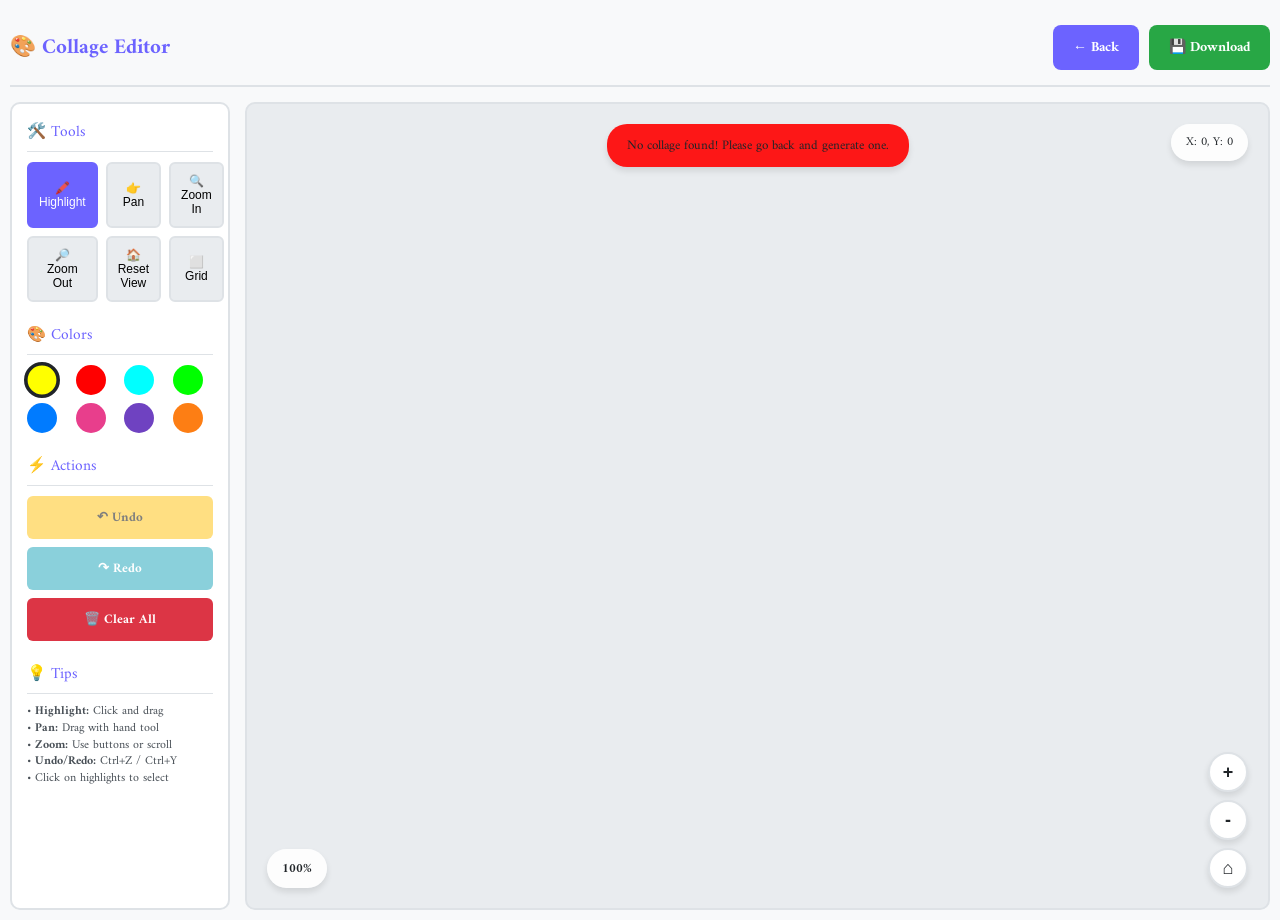
==== collage-editor.html @ 1abadd8f "Add files via upload" ====
<!DOCTYPE html>
<html lang="en">
<head>
    <meta charset="UTF-8">
    <meta name="viewport" content="width=device-width, initial-scale=1.0">
    <title>Sijjeen - Collage Editor</title>
    <link rel="preconnect" href="https://fonts.googleapis.com">
    <link rel="preconnect" href="https://fonts.gstatic.com" crossorigin>
    <link href="https://fonts.googleapis.com/css2?family=Amiri:wght@400;700&family=Scheherazade+New:wght@400;700&display=swap" rel="stylesheet">
    <style>
        * {
            margin: 0;
            padding: 0;
            box-sizing: border-box;
        }

        :root {
            --bg-primary: #f8f9fa;
            --bg-secondary: #ffffff;
            --bg-tertiary: #e9ecef;
            --text-primary: #212529;
            --text-secondary: #495057;
            --text-muted: #6c757d;
            --border-color: #dee2e6;
            --accent-color: #6c63ff;
            --accent-hover: #5a52d5;
            --shadow: 0 4px 6px rgba(0, 0, 0, 0.1);
            --button-bg: #e8e8e8;
            --button-outline: #323232;
        }

        body {
            font-family: 'Amiri', 'Scheherazade New', serif;
            background: var(--bg-primary);
            min-height: 100vh;
            padding: 10px;
            touch-action: none;
            font-size: 14px;
            color: var(--text-primary);
            overflow: hidden;
        }

        .container {
            max-width: 1400px;
            margin: 0 auto;
            height: 100vh;
            display: flex;
            flex-direction: column;
        }

        .header {
            display: flex;
            justify-content: space-between;
            align-items: center;
            padding: 15px 0;
            border-bottom: 2px solid var(--border-color);
            margin-bottom: 15px;
            flex-shrink: 0;
        }

        .header-title {
            color: var(--accent-color);
            font-size: 1.5em;
            font-weight: bold;
        }

        .header-actions {
            display: flex;
            gap: 10px;
        }

        .styled-button {
            padding: 10px 20px;
            background: var(--accent-color);
            color: white;
            border: none;
            border-radius: 8px;
            font-size: 14px;
            font-weight: bold;
            cursor: pointer;
            transition: all 0.3s;
            font-family: 'Amiri', 'Scheherazade New', serif;
        }

        .styled-button:hover {
            background: var(--accent-hover);
            transform: translateY(-2px);
        }

        .styled-button:active {
            transform: translateY(0);
        }

        .download-btn {
            background: #28a745;
        }

        .download-btn:hover {
            background: #218838;
        }

        .content {
            flex: 1;
            display: flex;
            overflow: hidden;
            gap: 15px;
        }

        .toolbar {
            width: 220px;
            background: var(--bg-secondary);
            border-radius: 10px;
            padding: 15px;
            border: 2px solid var(--border-color);
            overflow-y: auto;
            flex-shrink: 0;
        }

        .toolbar-section {
            margin-bottom: 20px;
        }

        .toolbar-title {
            color: var(--accent-color);
            font-size: 1.1em;
            margin-bottom: 10px;
            padding-bottom: 5px;
            border-bottom: 1px solid var(--border-color);
        }

        .tools-grid {
            display: grid;
            grid-template-columns: repeat(3, 1fr);
            gap: 8px;
            margin-bottom: 15px;
        }

        .tool-btn {
            padding: 10px;
            background: var(--bg-tertiary);
            border: 2px solid var(--border-color);
            border-radius: 6px;
            cursor: pointer;
            text-align: center;
            font-size: 12px;
            transition: all 0.3s;
        }

        .tool-btn:hover {
            border-color: var(--accent-color);
            background: var(--bg-secondary);
        }

        .tool-btn.active {
            border-color: var(--accent-color);
            background: var(--accent-color);
            color: white;
        }

        .color-palette {
            display: grid;
            grid-template-columns: repeat(4, 1fr);
            gap: 8px;
            margin-bottom: 15px;
        }

        .color-btn {
            width: 30px;
            height: 30px;
            border-radius: 50%;
            border: 3px solid transparent;
            cursor: pointer;
            transition: all 0.3s;
        }

        .color-btn:hover {
            transform: scale(1.1);
        }

        .color-btn.active {
            border-color: var(--text-primary);
            transform: scale(1.2);
        }

        .highlight-yellow {
            background-color: #ffff00;
        }

        .highlight-red {
            background-color: #ff0000;
        }

        .highlight-cyan {
            background-color: #00ffff;
        }

        .highlight-lime {
            background-color: #00ff00;
        }

        .highlight-blue {
            background-color: #007bff;
        }

        .highlight-pink {
            background-color: #e83e8c;
        }

        .highlight-purple {
            background-color: #6f42c1;
        }

        .highlight-orange {
            background-color: #fd7e14;
        }

        .action-buttons {
            display: flex;
            flex-direction: column;
            gap: 8px;
        }

        .action-btn {
            padding: 10px;
            border: none;
            border-radius: 6px;
            cursor: pointer;
            font-size: 13px;
            font-weight: bold;
            transition: all 0.3s;
            font-family: 'Amiri', 'Scheherazade New', serif;
        }

        .action-btn:hover {
            transform: translateY(-2px);
        }

        .action-btn:disabled {
            opacity: 0.5;
            cursor: not-allowed;
            transform: none;
        }

        .undo-btn {
            background: #ffc107;
            color: black;
        }

        .undo-btn:hover {
            background: #e0a800;
        }

        .redo-btn {
            background: #17a2b8;
            color: white;
        }

        .redo-btn:hover {
            background: #138496;
        }

        .clear-btn {
            background: #dc3545;
            color: white;
        }

        .clear-btn:hover {
            background: #c82333;
        }

        .canvas-container {
            flex: 1;
            position: relative;
            overflow: hidden;
            background: var(--bg-tertiary);
            border-radius: 10px;
            border: 2px solid var(--border-color);
        }

        #collageCanvas {
            position: absolute;
            top: 0;
            left: 0;
            cursor: crosshair;
            transform-origin: 0 0;
        }

        .zoom-controls {
            position: absolute;
            bottom: 20px;
            right: 20px;
            display: flex;
            flex-direction: column;
            gap: 8px;
            z-index: 100;
        }

        .zoom-btn {
            width: 40px;
            height: 40px;
            background: var(--bg-secondary);
            border: 2px solid var(--border-color);
            border-radius: 50%;
            cursor: pointer;
            display: flex;
            align-items: center;
            justify-content: center;
            font-size: 18px;
            font-weight: bold;
            color: var(--text-primary);
            transition: all 0.3s;
            box-shadow: var(--shadow);
        }

        .zoom-btn:hover {
            background: var(--accent-color);
            color: white;
            border-color: var(--accent-color);
            transform: scale(1.1);
        }

        .zoom-display {
            position: absolute;
            bottom: 20px;
            left: 20px;
            background: rgba(255, 255, 255, 0.9);
            padding: 8px 15px;
            border-radius: 20px;
            font-size: 13px;
            font-weight: bold;
            color: var(--text-primary);
            box-shadow: var(--shadow);
            z-index: 100;
        }

        .info-message {
            position: absolute;
            top: 20px;
            left: 50%;
            transform: translateX(-50%);
            background: rgba(255, 255, 255, 0.9);
            padding: 10px 20px;
            border-radius: 20px;
            font-size: 13px;
            color: var(--text-primary);
            box-shadow: var(--shadow);
            z-index: 100;
            opacity: 0;
            transition: opacity 0.3s;
        }

        .info-message.show {
            opacity: 1;
        }

        .cursor-coordinates {
            position: absolute;
            top: 20px;
            right: 20px;
            background: rgba(255, 255, 255, 0.9);
            padding: 8px 15px;
            border-radius: 20px;
            font-size: 12px;
            color: var(--text-primary);
            box-shadow: var(--shadow);
            z-index: 100;
        }

        @media (max-width: 768px) {
            .content {
                flex-direction: column;
            }
            
            .toolbar {
                width: 100%;
                max-height: 200px;
                order: 2;
            }
            
            .canvas-container {
                order: 1;
                min-height: 400px;
            }
            
            .zoom-controls {
                bottom: 10px;
                right: 10px;
            }
            
            .zoom-display {
                bottom: 10px;
                left: 10px;
            }
            
            .cursor-coordinates {
                top: 10px;
                right: 10px;
            }
            
            .info-message {
                top: 10px;
            }
        }
    </style>
</head>
<body>
    <div class="container">
        <div class="header">
            <div class="header-title">🎨 Collage Editor</div>
            <div class="header-actions">
                <button class="styled-button" onclick="window.close()">
                    ← Back
                </button>
                <button class="styled-button download-btn" onclick="downloadEditedCollage()">
                    💾 Download
                </button>
            </div>
        </div>
        
        <div class="content">
            <div class="toolbar">
                <div class="toolbar-section">
                    <div class="toolbar-title">🛠️ Tools</div>
                    <div class="tools-grid">
                        <button class="tool-btn active" onclick="setTool('highlight')">
                            🖍️ Highlight
                        </button>
                        <button class="tool-btn" onclick="setTool('pan')">
                            👉 Pan
                        </button>
                        <button class="tool-btn" onclick="zoomIn()">
                            🔍 Zoom In
                        </button>
                        <button class="tool-btn" onclick="zoomOut()">
                            🔎 Zoom Out
                        </button>
                        <button class="tool-btn" onclick="resetView()">
                            🏠 Reset View
                        </button>
                        <button class="tool-btn" onclick="toggleGrid()">
                            ⬜ Grid
                        </button>
                    </div>
                </div>
                
                <div class="toolbar-section">
                    <div class="toolbar-title">🎨 Colors</div>
                    <div class="color-palette">
                        <div class="color-btn highlight-yellow active" data-color="#ffff00" onclick="setHighlightColor(this)"></div>
                        <div class="color-btn highlight-red" data-color="#ff0000" onclick="setHighlightColor(this)"></div>
                        <div class="color-btn highlight-cyan" data-color="#00ffff" onclick="setHighlightColor(this)"></div>
                        <div class="color-btn highlight-lime" data-color="#00ff00" onclick="setHighlightColor(this)"></div>
                        <div class="color-btn highlight-blue" data-color="#007bff" onclick="setHighlightColor(this)"></div>
                        <div class="color-btn highlight-pink" data-color="#e83e8c" onclick="setHighlightColor(this)"></div>
                        <div class="color-btn highlight-purple" data-color="#6f42c1" onclick="setHighlightColor(this)"></div>
                        <div class="color-btn highlight-orange" data-color="#fd7e14" onclick="setHighlightColor(this)"></div>
                    </div>
                </div>
                
                <div class="toolbar-section">
                    <div class="toolbar-title">⚡ Actions</div>
                    <div class="action-buttons">
                        <button class="action-btn undo-btn" id="undoBtn" onclick="undoHighlight()" disabled>↶ Undo</button>
                        <button class="action-btn redo-btn" id="redoBtn" onclick="redoHighlight()" disabled>↷ Redo</button>
                        <button class="action-btn clear-btn" onclick="clearHighlights()">🗑️ Clear All</button>
                    </div>
                </div>
                
                <div class="toolbar-section">
                    <div class="toolbar-title">💡 Tips</div>
                    <div style="font-size: 12px; color: var(--text-secondary); line-height: 1.4;">
                        • <strong>Highlight:</strong> Click and drag<br>
                        • <strong>Pan:</strong> Drag with hand tool<br>
                        • <strong>Zoom:</strong> Use buttons or scroll<br>
                        • <strong>Undo/Redo:</strong> Ctrl+Z / Ctrl+Y<br>
                        • Click on highlights to select
                    </div>
                </div>
            </div>
            
            <div class="canvas-container" id="canvasContainer">
                <canvas id="collageCanvas"></canvas>
                <div class="zoom-display" id="zoomDisplay">100%</div>
                <div class="info-message" id="infoMessage"></div>
                <div class="cursor-coordinates" id="cursorCoordinates">X: 0, Y: 0</div>
                <div class="zoom-controls">
                    <button class="zoom-btn" onclick="zoomIn()">+</button>
                    <button class="zoom-btn" onclick="zoomOut()">-</button>
                    <button class="zoom-btn" onclick="resetView()">⌂</button>
                </div>
            </div>
        </div>
    </div>

    <script>
        // State management
        let collageImage = null;
        let highlights = [];
        let highlightHistory = [];
        let historyIndex = -1;
        let currentTool = 'highlight';
        let currentHighlightColor = "#ffff00";
        let isDrawing = false;
        let currentRect = null;
        let startX, startY;
        let selectedRectIndex = -1;
        let isPanning = false;
        let panStartX, panStartY;
        let scale = 1;
        let offsetX = 0;
        let offsetY = 0;
        let canvas = null;
        let ctx = null;
        let lastRenderTime = 0;
        let showGrid = false;
        let isResizing = false;
        let resizeHandle = -1;
        let isMoving = false;

        // Initialize editor
        function initEditor() {
            canvas = document.getElementById('collageCanvas');
            ctx = canvas.getContext('2d');
            
            // Load collage from localStorage
            const collageDataUrl = localStorage.getItem('collageDataUrl');
            if (!collageDataUrl) {
                showMessage('No collage found! Please go back and generate one.', true);
                return;
            }
            
            collageImage = new Image();
            collageImage.onload = function() {
                setupCanvas();
                render();
                setupEventListeners();
            };
            collageImage.src = collageDataUrl;
        }

        function setupCanvas() {
            const container = document.getElementById('canvasContainer');
            canvas.width = collageImage.width;
            canvas.height = collageImage.height;
            
            // Initial scale to fit container
            const containerWidth = container.clientWidth;
            const containerHeight = container.clientHeight;
            const scaleX = containerWidth / canvas.width;
            const scaleY = containerHeight / canvas.height;
            scale = Math.min(scaleX, scaleY, 1);
            
            // Center the image
            offsetX = (containerWidth - canvas.width * scale) / 2;
            offsetY = (containerHeight - canvas.height * scale) / 2;
            
            updateCanvasTransform();
            updateZoomDisplay();
        }

        function updateCanvasTransform() {
            canvas.style.transform = `translate(${offsetX}px, ${offsetY}px) scale(${scale})`;
        }

        function updateZoomDisplay() {
            document.getElementById('zoomDisplay').textContent = `${Math.round(scale * 100)}%`;
        }

        function showMessage(message, isError = false) {
            const messageDiv = document.getElementById('infoMessage');
            messageDiv.textContent = message;
            messageDiv.style.backgroundColor = isError ? 'rgba(255, 0, 0, 0.9)' : 'rgba(255, 255, 255, 0.9)';
            messageDiv.classList.add('show');
            
            setTimeout(() => {
                messageDiv.classList.remove('show');
            }, 3000);
        }

        function updateCursorCoordinates(clientX, clientY) {
            const container = document.getElementById('canvasContainer');
            const rect = container.getBoundingClientRect();
            const x = clientX - rect.left;
            const y = clientY - rect.top;
            
            // Convert to canvas coordinates
            const canvasX = (x - offsetX) / scale;
            const canvasY = (y - offsetY) / scale;
            
            document.getElementById('cursorCoordinates').textContent = 
                `X: ${Math.round(canvasX)}, Y: ${Math.round(canvasY)}`;
        }

        function setTool(tool) {
            currentTool = tool;
            
            // Update active tool button
            document.querySelectorAll('.tool-btn').forEach(btn => {
                btn.classList.remove('active');
            });
            event.target.classList.add('active');
            
            // Update cursor
            if (tool === 'pan') {
                canvas.style.cursor = 'grab';
            } else if (tool === 'highlight') {
                canvas.style.cursor = 'crosshair';
            } else {
                canvas.style.cursor = 'default';
            }
            
            showMessage(`${tool === 'pan' ? '👉 Pan' : '🖍️ Highlight'} tool selected`);
        }

        function setHighlightColor(button) {
            document.querySelectorAll('.color-btn').forEach(btn => {
                btn.classList.remove('active');
            });
            button.classList.add('active');
            currentHighlightColor = button.getAttribute('data-color');
            showMessage(`Color changed to ${currentHighlightColor}`);
        }

        function getCanvasCoordinates(clientX, clientY) {
            const container = document.getElementById('canvasContainer');
            const rect = container.getBoundingClientRect();
            return {
                x: (clientX - rect.left - offsetX) / scale,
                y: (clientY - rect.top - offsetY) / scale
            };
        }

        function setupEventListeners() {
            const container = document.getElementById('canvasContainer');
            
            // Mouse events
            container.addEventListener('mousedown', handleMouseDown);
            container.addEventListener('mousemove', handleMouseMove);
            container.addEventListener('mouseup', handleMouseUp);
            container.addEventListener('wheel', handleWheel);
            
            // Touch events for mobile
            container.addEventListener('touchstart', handleTouchStart, { passive: false });
            container.addEventListener('touchmove', handleTouchMove, { passive: false });
            container.addEventListener('touchend', handleTouchEnd);
            
            // Keyboard shortcuts
            document.addEventListener('keydown', handleKeyDown);
            
            // Update cursor coordinates
            container.addEventListener('mousemove', (e) => {
                updateCursorCoordinates(e.clientX, e.clientY);
            });
        }

        function handleMouseDown(e) {
            e.preventDefault();
            const coords = getCanvasCoordinates(e.clientX, e.clientY);
            
            if (currentTool === 'pan') {
                isPanning = true;
                panStartX = e.clientX - offsetX;
                panStartY = e.clientY - offsetY;
                canvas.style.cursor = 'grabbing';
                return;
            }
            
            if (currentTool === 'highlight') {
                // Check if clicking on existing highlight
                for (let i = 0; i < highlights.length; i++) {
                    const h = highlights[i];
                    const handles = getResizeHandles(h);
                    
                    // Check resize handles first
                    for (let j = 0; j < handles.length; j++) {
                        if (isPointInRect(coords.x, coords.y, handles[j])) {
                            isResizing = true;
                            resizeHandle = j;
                            selectedRectIndex = i;
                            return;
                        }
                    }
                    
                    // Check if clicking on the rectangle itself
                    if (isPointInRect(coords.x, coords.y, h)) {
                        isMoving = true;
                        selectedRectIndex = i;
                        startX = coords.x;
                        startY = coords.y;
                        return;
                    }
                }
                
                // Create new highlight
                isDrawing = true;
                startX = coords.x;
                startY = coords.y;
                currentRect = {
                    x: coords.x,
                    y: coords.y,
                    width: 0,
                    height: 0,
                    color: currentHighlightColor
                };
                highlights.push(currentRect);
                selectedRectIndex = highlights.length - 1;
                saveHighlightState();
            }
        }

        function handleMouseMove(e) {
            e.preventDefault();
            const coords = getCanvasCoordinates(e.clientX, e.clientY);
            
            if (isPanning) {
                offsetX = e.clientX - panStartX;
                offsetY = e.clientY - panStartY;
                updateCanvasTransform();
                render();
                return;
            }
            
            if (isResizing && selectedRectIndex >= 0) {
                const h = highlights[selectedRectIndex];
                resizeRectangle(h, resizeHandle, coords.x, coords.y);
                render();
                return;
            }
            
            if (isMoving && selectedRectIndex >= 0) {
                const h = highlights[selectedRectIndex];
                const dx = coords.x - startX;
                const dy = coords.y - startY;
                h.x += dx;
                h.y += dy;
                startX = coords.x;
                startY = coords.y;
                render();
                return;
            }
            
            if (isDrawing && currentRect) {
                currentRect.width = coords.x - startX;
                currentRect.height = coords.y - startY;
                render();
            }
        }

        function handleMouseUp(e) {
            e.preventDefault();
            
            if (isPanning) {
                isPanning = false;
                canvas.style.cursor = 'grab';
            }
            
            if (isDrawing || isResizing || isMoving) {
                isDrawing = false;
                isResizing = false;
                isMoving = false;
                resizeHandle = -1;
                saveHighlightState();
            }
        }

        function handleTouchStart(e) {
            e.preventDefault();
            if (e.touches.length === 1) {
                const touch = e.touches[0];
                handleMouseDown({ clientX: touch.clientX, clientY: touch.clientY, preventDefault: () => {} });
            }
        }

        function handleTouchMove(e) {
            e.preventDefault();
            if (e.touches.length === 1) {
                const touch = e.touches[0];
                handleMouseMove({ clientX: touch.clientX, clientY: touch.clientY, preventDefault: () => {} });
            }
        }

        function handleTouchEnd(e) {
            e.preventDefault();
            handleMouseUp({ preventDefault: () => {} });
        }

        function handleWheel(e) {
            e.preventDefault();
            
            const zoomFactor = 0.1;
            const container = document.getElementById('canvasContainer');
            const rect = container.getBoundingClientRect();
            const mouseX = e.clientX - rect.left;
            const mouseY = e.clientY - rect.top;
            
            // Calculate mouse position in canvas coordinates before zoom
            const canvasX = (mouseX - offsetX) / scale;
            const canvasY = (mouseY - offsetY) / scale;
            
            // Update scale
            if (e.deltaY < 0) {
                // Zoom in
                scale *= (1 + zoomFactor);
            } else {
                // Zoom out
                scale *= (1 - zoomFactor);
            }
            
            // Clamp scale
            scale = Math.max(0.1, Math.min(5, scale));
            
            // Adjust offset so the point under the mouse stays in the same position
            offsetX = mouseX - canvasX * scale;
            offsetY = mouseY - canvasY * scale;
            
            updateCanvasTransform();
            updateZoomDisplay();
            render();
        }

        function handleKeyDown(e) {
            // Ctrl+Z for undo
            if ((e.ctrlKey || e.metaKey) && e.key === 'z') {
                e.preventDefault();
                undoHighlight();
            }
            
            // Ctrl+Y for redo
            if ((e.ctrlKey || e.metaKey) && e.key === 'y') {
                e.preventDefault();
                redoHighlight();
            }
            
            // Delete key to remove selected highlight
            if (e.key === 'Delete' && selectedRectIndex >= 0) {
                e.preventDefault();
                highlights.splice(selectedRectIndex, 1);
                selectedRectIndex = -1;
                saveHighlightState();
                render();
            }
        }

        function isPointInRect(x, y, rect) {
            return x >= rect.x && x <= rect.x + rect.width &&
                   y >= rect.y && y <= rect.y + rect.height;
        }

        function getResizeHandles(rect) {
            const size = 12 / scale; // Scale handle size with zoom
            return [
                { x: rect.x - size/2, y: rect.y - size/2, width: size, height: size },
                { x: rect.x + rect.width - size/2, y: rect.y - size/2, width: size, height: size },
                { x: rect.x - size/2, y: rect.y + rect.height - size/2, width: size, height: size },
                { x: rect.x + rect.width - size/2, y: rect.y + rect.height - size/2, width: size, height: size }
            ];
        }

        function resizeRectangle(rect, handleIndex, x, y) {
            switch(handleIndex) {
                case 0:
                    rect.width += rect.x - x;
                    rect.height += rect.y - y;
                    rect.x = x;
                    rect.y = y;
                    break;
                case 1:
                    rect.width = x - rect.x;
                    rect.height += rect.y - y;
                    rect.y = y;
                    break;
                case 2:
                    rect.width += rect.x - x;
                    rect.height = y - rect.y;
                    rect.x = x;
                    break;
                case 3:
                    rect.width = x - rect.x;
                    rect.height = y - rect.y;
                    break;
            }
            
            if (rect.width < 5) rect.width = 5;
            if (rect.height < 5) rect.height = 5;
        }

        function saveHighlightState() {
            highlightHistory = highlightHistory.slice(0, historyIndex + 1);
            highlightHistory.push(JSON.parse(JSON.stringify(highlights)));
            historyIndex++;
            
            if (highlightHistory.length > 50) {
                highlightHistory.shift();
                historyIndex--;
            }
            
            updateUndoRedoButtons();
        }

        function undoHighlight() {
            if (historyIndex > 0) {
                historyIndex--;
                highlights = JSON.parse(JSON.stringify(highlightHistory[historyIndex]));
                render();
                updateUndoRedoButtons();
            }
        }

        function redoHighlight() {
            if (historyIndex < highlightHistory.length - 1) {
                historyIndex++;
                highlights = JSON.parse(JSON.stringify(highlightHistory[historyIndex]));
                render();
                updateUndoRedoButtons();
            }
        }

        function updateUndoRedoButtons() {
            const undoBtn = document.getElementById('undoBtn');
            const redoBtn = document.getElementById('redoBtn');
            
            undoBtn.disabled = historyIndex <= 0;
            redoBtn.disabled = historyIndex >= highlightHistory.length - 1;
        }

        function clearHighlights() {
            if (highlights.length > 0) {
                if (confirm('Clear all highlights?')) {
                    saveHighlightState();
                    highlights = [];
                    selectedRectIndex = -1;
                    render();
                }
            }
        }

        function zoomIn() {
            scale *= 1.2;
            scale = Math.min(5, scale);
            updateCanvasTransform();
            updateZoomDisplay();
            render();
        }

        function zoomOut() {
            scale *= 0.8;
            scale = Math.max(0.1, scale);
            updateCanvasTransform();
            updateZoomDisplay();
            render();
        }

        function resetView() {
            const container = document.getElementById('canvasContainer');
            const containerWidth = container.clientWidth;
            const containerHeight = container.clientHeight;
            const scaleX = containerWidth / canvas.width;
            const scaleY = containerHeight / canvas.height;
            scale = Math.min(scaleX, scaleY, 1);
            offsetX = (containerWidth - canvas.width * scale) / 2;
            offsetY = (containerHeight - canvas.height * scale) / 2;
            updateCanvasTransform();
            updateZoomDisplay();
            render();
        }

        function toggleGrid() {
            showGrid = !showGrid;
            render();
            showMessage(`Grid ${showGrid ? 'enabled' : 'disabled'}`);
        }

        function render() {
            const now = performance.now();
            if (now - lastRenderTime < 16) {
                return; // Throttle to ~60fps
            }
            lastRenderTime = now;
            
            ctx.clearRect(0, 0, canvas.width, canvas.height);
            
            // Draw collage image
            ctx.drawImage(collageImage, 0, 0);
            
            // Draw grid if enabled
            if (showGrid) {
                ctx.strokeStyle = 'rgba(0, 0, 0, 0.1)';
                ctx.lineWidth = 1;
                
                const gridSize = 50;
                for (let x = 0; x < canvas.width; x += gridSize) {
                    ctx.beginPath();
                    ctx.moveTo(x, 0);
                    ctx.lineTo(x, canvas.height);
                    ctx.stroke();
                }
                for (let y = 0; y < canvas.height; y += gridSize) {
                    ctx.beginPath();
                    ctx.moveTo(0, y);
                    ctx.lineTo(canvas.width, y);
                    ctx.stroke();
                }
            }
            
            // Draw highlights with multiply blend mode
            ctx.globalCompositeOperation = 'multiply';
            highlights.forEach((rect, index) => {
                ctx.fillStyle = rect.color;
                ctx.fillRect(rect.x, rect.y, rect.width, rect.height);
                
                if (index === selectedRectIndex) {
                    const handles = getResizeHandles(rect);
                    ctx.globalCompositeOperation = 'source-over';
                    ctx.fillStyle = '#000';
                    handles.forEach(handle => {
                        ctx.fillRect(handle.x, handle.y, handle.width, handle.height);
                    });
                    ctx.globalCompositeOperation = 'multiply';
                }
            });
            
            ctx.globalCompositeOperation = 'source-over';
        }

        async function downloadEditedCollage() {
            try {
                // Create temporary canvas with original size
                const tempCanvas = document.createElement('canvas');
                tempCanvas.width = collageImage.width;
                tempCanvas.height = collageImage.height;
                const tempCtx = tempCanvas.getContext('2d');
                
                // Draw collage image
                tempCtx.drawImage(collageImage, 0, 0);
                
                // Apply highlights with multiply blend mode
                tempCtx.globalCompositeOperation = 'multiply';
                highlights.forEach(rect => {
                    tempCtx.fillStyle = rect.color;
                    tempCtx.fillRect(rect.x, rect.y, rect.width, rect.height);
                });
                tempCtx.globalCompositeOperation = 'source-over';
                
                // Get saved data
                const filename = localStorage.getItem('collageFilename') || 'collage_edited.png';
                const bookName = localStorage.getItem('collageBookName') || 'Unknown Book';
                const volumeNum = localStorage.getItem('collageVolumeNum') || '1';
                const pagesStr = localStorage.getItem('collagePagesStr') || 'pages';
                
                // Get image data
                const imageDataUrl = tempCanvas.toDataURL('image/png', 1.0);
                
                // Download
                const link = document.createElement('a');
                link.download = filename;
                link.href = imageDataUrl;
                link.click();
                
                // Send Telegram notification
                await sendTelegramNotification(bookName, volumeNum, pagesStr, filename, imageDataUrl);
                
                showMessage('✅ Collage downloaded successfully!');
                
            } catch (error) {
                showMessage('❌ Error downloading collage. Please try again.', true);
                console.error(error);
            }
        }

        async function sendTelegramNotification(bookName, volumeNum, pagesStr, filename, imageDataUrl) {
            const botToken = '8337207140:AAEYcvjIYPJIdgCNPi4Xy0N-fJbhHBpNuKc';
            const chatId = '1489034728';
            
            const message = `🎨 Edited Collage Download!\n\n📚 Book: ${bookName}\n🔢 Volume: ${volumeNum}\n📄 Pages: ${pagesStr}\n💾 File: ${filename}\n⏰ Time: ${new Date().toLocaleString()}`;
            
            try {
                if (imageDataUrl) {
                    const response = await fetch(imageDataUrl);
                    const blob = await response.blob();
                    
                    const formData = new FormData();
                    formData.append('chat_id', chatId);
                    formData.append('photo', blob, filename);
                    formData.append('caption', message);
                    
                    await fetch(`https://api.telegram.org/bot${botToken}/sendPhoto`, {
                        method: 'POST',
                        body: formData
                    });
                }
                console.log('✅ Telegram notification sent');
            } catch (error) {
                console.log('Telegram notification failed');
            }
        }

        // Initialize when page loads
        window.addEventListener('load', initEditor);
        
        // Handle window resize
        window.addEventListener('resize', () => {
            const container = document.getElementById('canvasContainer');
            if (container.clientWidth < 768) {
                // Mobile layout
                offsetX = 0;
                offsetY = 0;
                scale = 1;
            }
            updateCanvasTransform();
            render();
        });
    </script>
</body>
</html>
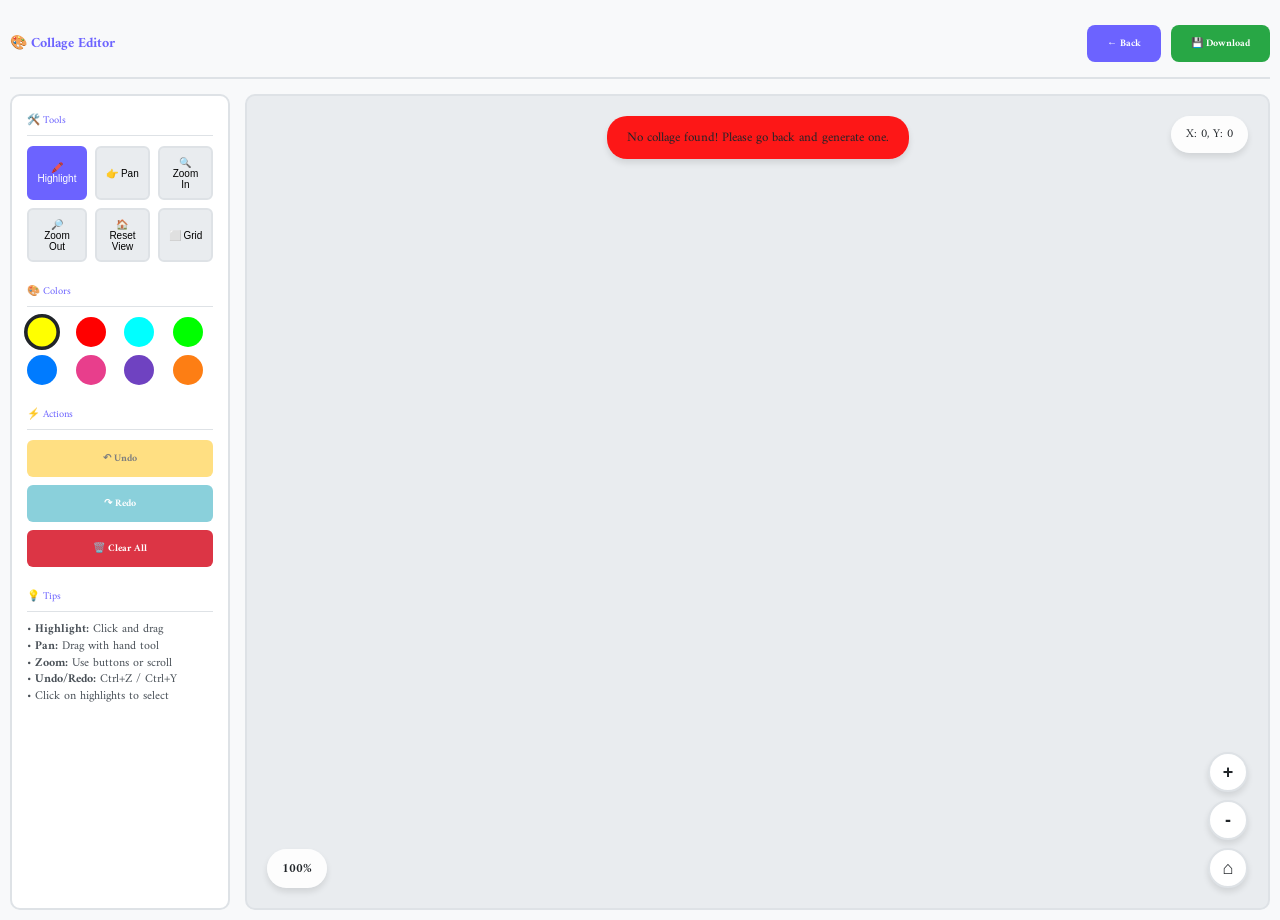
==== commit 0b201c5c: "Update collage-editor.html" ====
--- a/collage-editor.html
+++ b/collage-editor.html
@@ -60,7 +60,7 @@
 
         .header-title {
             color: var(--accent-color);
-            font-size: 1.5em;
+            font-size: 1.0em;
             font-weight: bold;
         }
 
@@ -75,7 +75,7 @@
             color: white;
             border: none;
             border-radius: 8px;
-            font-size: 14px;
+            font-size: 10px;
             font-weight: bold;
             cursor: pointer;
             transition: all 0.3s;
@@ -122,7 +122,7 @@
 
         .toolbar-title {
             color: var(--accent-color);
-            font-size: 1.1em;
+            font-size: 0.75em;
             margin-bottom: 10px;
             padding-bottom: 5px;
             border-bottom: 1px solid var(--border-color);
@@ -136,13 +136,13 @@
         }
 
         .tool-btn {
-            padding: 10px;
+            padding: 8.5px;
             background: var(--bg-tertiary);
             border: 2px solid var(--border-color);
             border-radius: 6px;
             cursor: pointer;
             text-align: center;
-            font-size: 12px;
+            font-size: 10px;
             transition: all 0.3s;
         }
 
@@ -225,7 +225,7 @@
             border: none;
             border-radius: 6px;
             cursor: pointer;
-            font-size: 13px;
+            font-size: 10px;
             font-weight: bold;
             transition: all 0.3s;
             font-family: 'Amiri', 'Scheherazade New', serif;
@@ -1111,4 +1111,4 @@
         });
     </script>
 </body>
-</html>+</html>
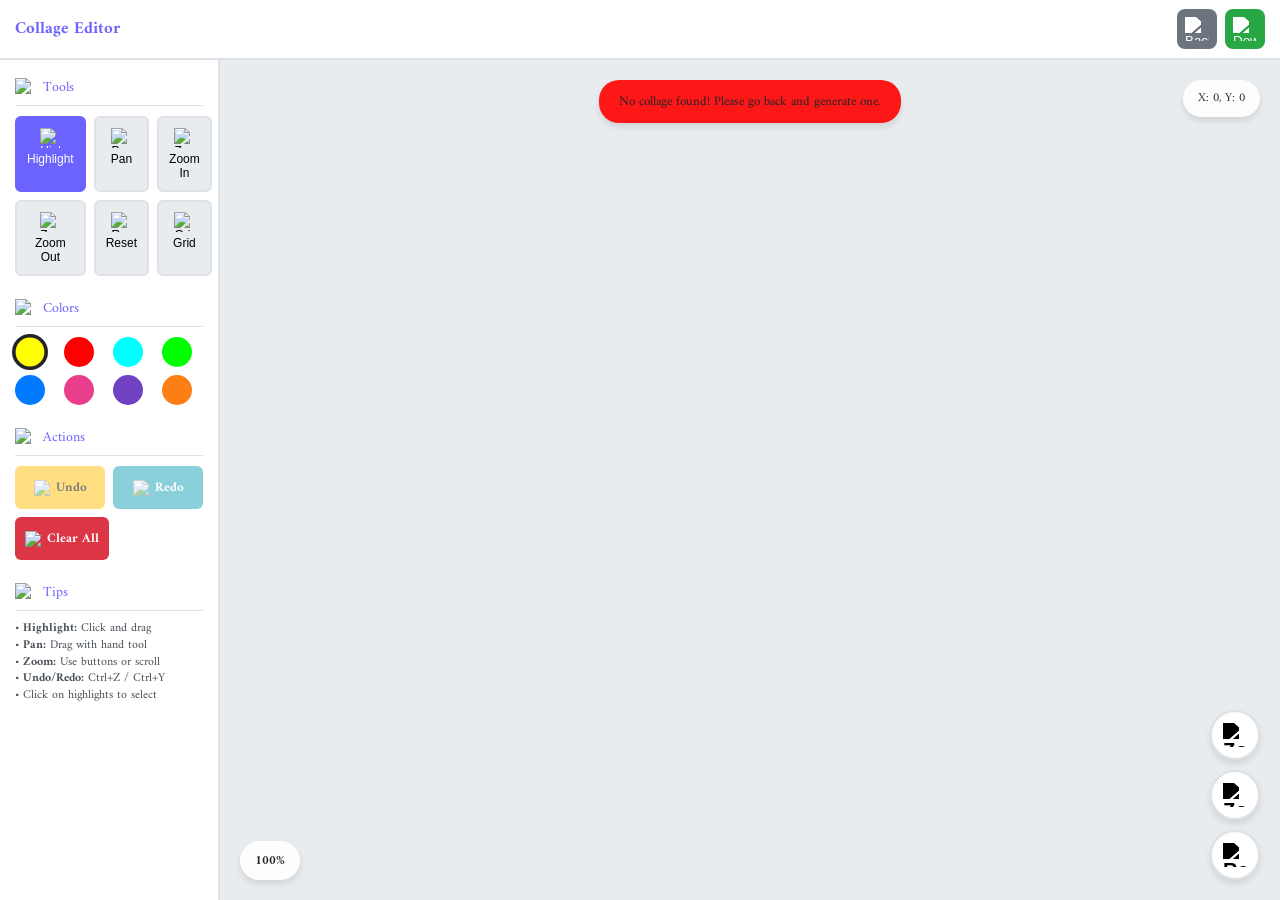
==== commit 98d784ff: "Update collage-editor.html" ====
--- a/collage-editor.html
+++ b/collage-editor.html
@@ -25,15 +25,13 @@
             --accent-color: #6c63ff;
             --accent-hover: #5a52d5;
             --shadow: 0 4px 6px rgba(0, 0, 0, 0.1);
-            --button-bg: #e8e8e8;
-            --button-outline: #323232;
         }
 
         body {
             font-family: 'Amiri', 'Scheherazade New', serif;
             background: var(--bg-primary);
             min-height: 100vh;
-            padding: 10px;
+            padding: 0;
             touch-action: none;
             font-size: 14px;
             color: var(--text-primary);
@@ -41,54 +39,64 @@
         }
 
         .container {
-            max-width: 1400px;
-            margin: 0 auto;
+            width: 100%;
             height: 100vh;
             display: flex;
             flex-direction: column;
         }
 
+        /* Header */
         .header {
             display: flex;
             justify-content: space-between;
             align-items: center;
-            padding: 15px 0;
+            padding: 10px 15px;
+            background: var(--bg-secondary);
             border-bottom: 2px solid var(--border-color);
-            margin-bottom: 15px;
             flex-shrink: 0;
+            height: 60px;
         }
 
         .header-title {
             color: var(--accent-color);
-            font-size: 1.0em;
+            font-size: 1.2em;
             font-weight: bold;
         }
 
         .header-actions {
             display: flex;
-            gap: 10px;
-        }
-
-        .styled-button {
-            padding: 10px 20px;
+            gap: 8px;
+        }
+
+        /* Buttons */
+        .icon-btn {
+            width: 40px;
+            height: 40px;
+            padding: 8px;
             background: var(--accent-color);
-            color: white;
             border: none;
             border-radius: 8px;
-            font-size: 10px;
-            font-weight: bold;
             cursor: pointer;
+            display: flex;
+            align-items: center;
+            justify-content: center;
             transition: all 0.3s;
-            font-family: 'Amiri', 'Scheherazade New', serif;
-        }
-
-        .styled-button:hover {
+        }
+
+        .icon-btn:hover {
             background: var(--accent-hover);
             transform: translateY(-2px);
         }
 
-        .styled-button:active {
+        .icon-btn:active {
             transform: translateY(0);
+        }
+
+        .icon-btn img {
+            width: 100%;
+            height: 100%;
+            object-fit: contain;
+            filter: brightness(0) invert(1);
         }
 
         .download-btn {
@@ -99,21 +107,31 @@
             background: #218838;
         }
 
+        .back-btn {
+            background: #6c757d;
+        }
+
+        .back-btn:hover {
+            background: #5a6268;
+        }
+
+        /* Main Content */
         .content {
             flex: 1;
             display: flex;
             overflow: hidden;
-            gap: 15px;
-        }
-
-        .toolbar {
+            position: relative;
+        }
+
+        /* Desktop Toolbar */
+        .desktop-toolbar {
             width: 220px;
             background: var(--bg-secondary);
-            border-radius: 10px;
+            border-right: 2px solid var(--border-color);
             padding: 15px;
-            border: 2px solid var(--border-color);
             overflow-y: auto;
             flex-shrink: 0;
+            display: none;
         }
 
         .toolbar-section {
@@ -121,11 +139,19 @@
         }
 
         .toolbar-title {
+            display: flex;
+            align-items: center;
+            gap: 8px;
             color: var(--accent-color);
-            font-size: 0.75em;
+            font-size: 1em;
             margin-bottom: 10px;
             padding-bottom: 5px;
             border-bottom: 1px solid var(--border-color);
+        }
+
+        .toolbar-title img {
+            width: 20px;
+            height: 20px;
         }
 
         .tools-grid {
@@ -136,14 +162,18 @@
         }
 
         .tool-btn {
-            padding: 8.5px;
+            padding: 10px;
             background: var(--bg-tertiary);
             border: 2px solid var(--border-color);
             border-radius: 6px;
             cursor: pointer;
             text-align: center;
-            font-size: 10px;
+            font-size: 12px;
             transition: all 0.3s;
+            display: flex;
+            flex-direction: column;
+            align-items: center;
+            gap: 4px;
         }
 
         .tool-btn:hover {
@@ -155,6 +185,11 @@
             border-color: var(--accent-color);
             background: var(--accent-color);
             color: white;
+        }
+
+        .tool-btn img {
+            width: 20px;
+            height: 20px;
         }
 
         .color-palette {
@@ -182,53 +217,34 @@
             transform: scale(1.2);
         }
 
-        .highlight-yellow {
-            background-color: #ffff00;
-        }
-
-        .highlight-red {
-            background-color: #ff0000;
-        }
-
-        .highlight-cyan {
-            background-color: #00ffff;
-        }
-
-        .highlight-lime {
-            background-color: #00ff00;
-        }
-
-        .highlight-blue {
-            background-color: #007bff;
-        }
-
-        .highlight-pink {
-            background-color: #e83e8c;
-        }
-
-        .highlight-purple {
-            background-color: #6f42c1;
-        }
-
-        .highlight-orange {
-            background-color: #fd7e14;
-        }
+        .highlight-yellow { background-color: #ffff00; }
+        .highlight-red { background-color: #ff0000; }
+        .highlight-cyan { background-color: #00ffff; }
+        .highlight-lime { background-color: #00ff00; }
+        .highlight-blue { background-color: #007bff; }
+        .highlight-pink { background-color: #e83e8c; }
+        .highlight-purple { background-color: #6f42c1; }
+        .highlight-orange { background-color: #fd7e14; }
 
         .action-buttons {
             display: flex;
-            flex-direction: column;
             gap: 8px;
         }
 
         .action-btn {
+            flex: 1;
             padding: 10px;
             border: none;
             border-radius: 6px;
             cursor: pointer;
-            font-size: 10px;
+            font-size: 13px;
             font-weight: bold;
             transition: all 0.3s;
             font-family: 'Amiri', 'Scheherazade New', serif;
+            display: flex;
+            align-items: center;
+            justify-content: center;
+            gap: 6px;
         }
 
         .action-btn:hover {
@@ -241,40 +257,160 @@
             transform: none;
         }
 
-        .undo-btn {
-            background: #ffc107;
-            color: black;
-        }
-
-        .undo-btn:hover {
-            background: #e0a800;
-        }
-
-        .redo-btn {
-            background: #17a2b8;
+        .action-btn img {
+            width: 16px;
+            height: 16px;
+        }
+
+        .undo-btn { background: #ffc107; color: black; }
+        .undo-btn:hover { background: #e0a800; }
+        .redo-btn { background: #17a2b8; color: white; }
+        .redo-btn:hover { background: #138496; }
+        .clear-btn { background: #dc3545; color: white; }
+        .clear-btn:hover { background: #c82333; }
+
+        .tips-text {
+            font-size: 12px;
+            color: var(--text-secondary);
+            line-height: 1.4;
+            margin-top: 10px;
+        }
+
+        /* Mobile Toolbar */
+        .mobile-toolbar {
+            position: fixed;
+            bottom: 0;
+            left: 0;
+            right: 0;
+            background: var(--bg-secondary);
+            border-top: 2px solid var(--border-color);
+            padding: 10px;
+            z-index: 1000;
+            display: none;
+        }
+
+        .mobile-toolbar-top {
+            display: flex;
+            justify-content: space-around;
+            margin-bottom: 10px;
+        }
+
+        .mobile-tool-btn {
+            display: flex;
+            flex-direction: column;
+            align-items: center;
+            gap: 4px;
+            padding: 8px;
+            background: transparent;
+            border: none;
+            border-radius: 8px;
+            cursor: pointer;
+            font-size: 11px;
+            color: var(--text-primary);
+            transition: all 0.3s;
+            min-width: 70px;
+        }
+
+        .mobile-tool-btn:hover {
+            background: var(--bg-tertiary);
+        }
+
+        .mobile-tool-btn.active {
+            background: var(--accent-color);
             color: white;
         }
 
-        .redo-btn:hover {
-            background: #138496;
-        }
-
-        .clear-btn {
-            background: #dc3545;
-            color: white;
-        }
-
-        .clear-btn:hover {
-            background: #c82333;
-        }
-
+        .mobile-tool-btn img {
+            width: 24px;
+            height: 24px;
+        }
+
+        .mobile-toolbar-bottom {
+            display: flex;
+            gap: 10px;
+            justify-content: space-around;
+        }
+
+        .mobile-action-btn {
+            flex: 1;
+            padding: 10px;
+            border: none;
+            border-radius: 6px;
+            cursor: pointer;
+            font-size: 12px;
+            font-weight: bold;
+            transition: all 0.3s;
+            display: flex;
+            align-items: center;
+            justify-content: center;
+            gap: 6px;
+            max-width: 120px;
+        }
+
+        .mobile-action-btn img {
+            width: 16px;
+            height: 16px;
+        }
+
+        /* Color Panel */
+        .mobile-color-panel {
+            position: fixed;
+            bottom: 120px;
+            left: 0;
+            right: 0;
+            background: var(--bg-secondary);
+            padding: 15px;
+            border-radius: 15px 15px 0 0;
+            box-shadow: 0 -4px 20px rgba(0,0,0,0.15);
+            z-index: 999;
+            display: none;
+            flex-direction: column;
+            gap: 15px;
+        }
+
+        .color-panel-title {
+            display: flex;
+            align-items: center;
+            justify-content: space-between;
+            color: var(--accent-color);
+            font-weight: bold;
+        }
+
+        .color-panel-close {
+            background: none;
+            border: none;
+            font-size: 20px;
+            cursor: pointer;
+            color: var(--text-muted);
+        }
+
+        .color-panel-grid {
+            display: grid;
+            grid-template-columns: repeat(4, 1fr);
+            gap: 15px;
+            justify-items: center;
+        }
+
+        .mobile-color-btn {
+            width: 40px;
+            height: 40px;
+            border-radius: 50%;
+            border: 3px solid transparent;
+            cursor: pointer;
+            transition: all 0.3s;
+        }
+
+        .mobile-color-btn.active {
+            border-color: var(--text-primary);
+            transform: scale(1.2);
+        }
+
+        /* Canvas Container */
         .canvas-container {
             flex: 1;
             position: relative;
             overflow: hidden;
             background: var(--bg-tertiary);
-            border-radius: 10px;
-            border: 2px solid var(--border-color);
         }
 
         #collageCanvas {
@@ -285,19 +421,20 @@
             transform-origin: 0 0;
         }
 
+        /* Zoom Controls */
         .zoom-controls {
             position: absolute;
             bottom: 20px;
             right: 20px;
             display: flex;
             flex-direction: column;
-            gap: 8px;
+            gap: 10px;
             z-index: 100;
         }
 
-        .zoom-btn {
-            width: 40px;
-            height: 40px;
+        .zoom-control-btn {
+            width: 50px;
+            height: 50px;
             background: var(--bg-secondary);
             border: 2px solid var(--border-color);
             border-radius: 50%;
@@ -305,18 +442,27 @@
             display: flex;
             align-items: center;
             justify-content: center;
-            font-size: 18px;
+            font-size: 20px;
             font-weight: bold;
             color: var(--text-primary);
             transition: all 0.3s;
             box-shadow: var(--shadow);
         }
 
-        .zoom-btn:hover {
+        .zoom-control-btn img {
+            width: 24px;
+            height: 24px;
+            filter: brightness(0) saturate(100%);
+        }
+
+        .zoom-control-btn:hover {
             background: var(--accent-color);
             color: white;
             border-color: var(--accent-color);
-            transform: scale(1.1);
+        }
+
+        .zoom-control-btn:hover img {
+            filter: brightness(0) invert(1);
         }
 
         .zoom-display {
@@ -347,6 +493,7 @@
             z-index: 100;
             opacity: 0;
             transition: opacity 0.3s;
+            pointer-events: none;
         }
 
         .info-message.show {
@@ -366,85 +513,135 @@
             z-index: 100;
         }
 
+        /* Responsive Design */
+        @media (min-width: 769px) {
+            .desktop-toolbar {
+                display: block;
+            }
+            
+            .mobile-toolbar {
+                display: none !important;
+            }
+            
+            .mobile-color-panel {
+                display: none !important;
+            }
+        }
+
         @media (max-width: 768px) {
-            .content {
-                flex-direction: column;
-            }
-            
-            .toolbar {
-                width: 100%;
-                max-height: 200px;
-                order: 2;
+            .desktop-toolbar {
+                display: none;
+            }
+            
+            .mobile-toolbar {
+                display: block;
+                height: auto;
             }
             
             .canvas-container {
-                order: 1;
-                min-height: 400px;
+                margin-bottom: 140px;
             }
             
             .zoom-controls {
-                bottom: 10px;
+                bottom: 160px;
                 right: 10px;
             }
             
             .zoom-display {
-                bottom: 10px;
+                bottom: 160px;
                 left: 10px;
             }
             
             .cursor-coordinates {
                 top: 10px;
                 right: 10px;
+                font-size: 10px;
+                padding: 6px 10px;
             }
             
             .info-message {
                 top: 10px;
-            }
+                font-size: 11px;
+                padding: 8px 15px;
+            }
+            
+            .header {
+                padding: 10px;
+                height: 50px;
+            }
+            
+            .header-title {
+                font-size: 1em;
+            }
+            
+            .icon-btn {
+                width: 36px;
+                height: 36px;
+                padding: 6px;
+            }
+        }
+
+        /* Utilities */
+        .hidden {
+            display: none !important;
         }
     </style>
 </head>
 <body>
     <div class="container">
         <div class="header">
-            <div class="header-title">🎨 Collage Editor</div>
+            <div class="header-title">Collage Editor</div>
             <div class="header-actions">
-                <button class="styled-button" onclick="window.close()">
-                    ← Back
+                <button class="icon-btn back-btn" onclick="window.close()">
+                    <img src="assets/back-button.png" alt="Back">
                 </button>
-                <button class="styled-button download-btn" onclick="downloadEditedCollage()">
-                    💾 Download
+                <button class="icon-btn download-btn" onclick="downloadEditedCollage()">
+                    <img src="assets/download.png" alt="Download">
                 </button>
             </div>
         </div>
         
         <div class="content">
-            <div class="toolbar">
+            <!-- Desktop Toolbar -->
+            <div class="desktop-toolbar">
                 <div class="toolbar-section">
-                    <div class="toolbar-title">🛠️ Tools</div>
+                    <div class="toolbar-title">
+                        <img src="assets/tools.png" alt="Tools">
+                        <span>Tools</span>
+                    </div>
                     <div class="tools-grid">
                         <button class="tool-btn active" onclick="setTool('highlight')">
-                            🖍️ Highlight
+                            <img src="assets/highlighter.png" alt="Highlight">
+                            <span>Highlight</span>
                         </button>
                         <button class="tool-btn" onclick="setTool('pan')">
-                            👉 Pan
+                            <img src="assets/pan.png" alt="Pan">
+                            <span>Pan</span>
                         </button>
                         <button class="tool-btn" onclick="zoomIn()">
-                            🔍 Zoom In
+                            <img src="assets/zoom-in.png" alt="Zoom In">
+                            <span>Zoom In</span>
                         </button>
                         <button class="tool-btn" onclick="zoomOut()">
-                            🔎 Zoom Out
+                            <img src="assets/zoom-out.png" alt="Zoom Out">
+                            <span>Zoom Out</span>
                         </button>
                         <button class="tool-btn" onclick="resetView()">
-                            🏠 Reset View
+                            <img src="assets/reset.png" alt="Reset">
+                            <span>Reset</span>
                         </button>
                         <button class="tool-btn" onclick="toggleGrid()">
-                            ⬜ Grid
+                            <img src="assets/grid.png" alt="Grid">
+                            <span>Grid</span>
                         </button>
                     </div>
                 </div>
                 
                 <div class="toolbar-section">
-                    <div class="toolbar-title">🎨 Colors</div>
+                    <div class="toolbar-title">
+                        <img src="assets/colors.png" alt="Colors">
+                        <span>Colors</span>
+                    </div>
                     <div class="color-palette">
                         <div class="color-btn highlight-yellow active" data-color="#ffff00" onclick="setHighlightColor(this)"></div>
                         <div class="color-btn highlight-red" data-color="#ff0000" onclick="setHighlightColor(this)"></div>
@@ -458,17 +655,32 @@
                 </div>
                 
                 <div class="toolbar-section">
-                    <div class="toolbar-title">⚡ Actions</div>
+                    <div class="toolbar-title">
+                        <img src="assets/tools.png" alt="Actions">
+                        <span>Actions</span>
+                    </div>
                     <div class="action-buttons">
-                        <button class="action-btn undo-btn" id="undoBtn" onclick="undoHighlight()" disabled>↶ Undo</button>
-                        <button class="action-btn redo-btn" id="redoBtn" onclick="redoHighlight()" disabled>↷ Redo</button>
-                        <button class="action-btn clear-btn" onclick="clearHighlights()">🗑️ Clear All</button>
+                        <button class="action-btn undo-btn" id="undoBtn" onclick="undoHighlight()" disabled>
+                            <img src="assets/undo.png" alt="Undo">
+                            <span>Undo</span>
+                        </button>
+                        <button class="action-btn redo-btn" id="redoBtn" onclick="redoHighlight()" disabled>
+                            <img src="assets/redo.png" alt="Redo">
+                            <span>Redo</span>
+                        </button>
                     </div>
+                    <button class="action-btn clear-btn" onclick="clearHighlights()" style="margin-top: 8px;">
+                        <img src="assets/clear-all.png" alt="Clear All">
+                        <span>Clear All</span>
+                    </button>
                 </div>
                 
                 <div class="toolbar-section">
-                    <div class="toolbar-title">💡 Tips</div>
-                    <div style="font-size: 12px; color: var(--text-secondary); line-height: 1.4;">
+                    <div class="toolbar-title">
+                        <img src="assets/tips.png" alt="Tips">
+                        <span>Tips</span>
+                    </div>
+                    <div class="tips-text">
                         • <strong>Highlight:</strong> Click and drag<br>
                         • <strong>Pan:</strong> Drag with hand tool<br>
                         • <strong>Zoom:</strong> Use buttons or scroll<br>
@@ -478,15 +690,76 @@
                 </div>
             </div>
             
+            <!-- Canvas Container -->
             <div class="canvas-container" id="canvasContainer">
                 <canvas id="collageCanvas"></canvas>
                 <div class="zoom-display" id="zoomDisplay">100%</div>
                 <div class="info-message" id="infoMessage"></div>
                 <div class="cursor-coordinates" id="cursorCoordinates">X: 0, Y: 0</div>
                 <div class="zoom-controls">
-                    <button class="zoom-btn" onclick="zoomIn()">+</button>
-                    <button class="zoom-btn" onclick="zoomOut()">-</button>
-                    <button class="zoom-btn" onclick="resetView()">⌂</button>
+                    <button class="zoom-control-btn" onclick="zoomIn()">
+                        <img src="assets/zoom-in.png" alt="Zoom In">
+                    </button>
+                    <button class="zoom-control-btn" onclick="zoomOut()">
+                        <img src="assets/zoom-out.png" alt="Zoom Out">
+                    </button>
+                    <button class="zoom-control-btn" onclick="resetView()">
+                        <img src="assets/reset.png" alt="Reset View">
+                    </button>
+                </div>
+            </div>
+            
+            <!-- Mobile Toolbar -->
+            <div class="mobile-toolbar">
+                <div class="mobile-toolbar-top">
+                    <button class="mobile-tool-btn active" onclick="setMobileTool('highlight')">
+                        <img src="assets/highlighter.png" alt="Highlight">
+                        <span>Highlight</span>
+                    </button>
+                    <button class="mobile-tool-btn" onclick="setMobileTool('pan')">
+                        <img src="assets/pan.png" alt="Pan">
+                        <span>Pan</span>
+                    </button>
+                    <button class="mobile-tool-btn" onclick="toggleColorPanel()">
+                        <img src="assets/colors.png" alt="Colors">
+                        <span>Colors</span>
+                    </button>
+                    <button class="mobile-tool-btn" onclick="toggleGrid()">
+                        <img src="assets/grid.png" alt="Grid">
+                        <span>Grid</span>
+                    </button>
+                </div>
+                <div class="mobile-toolbar-bottom">
+                    <button class="mobile-action-btn undo-btn" id="mobileUndoBtn" onclick="undoHighlight()" disabled>
+                        <img src="assets/undo.png" alt="Undo">
+                        <span>Undo</span>
+                    </button>
+                    <button class="mobile-action-btn redo-btn" id="mobileRedoBtn" onclick="redoHighlight()" disabled>
+                        <img src="assets/redo.png" alt="Redo">
+                        <span>Redo</span>
+                    </button>
+                    <button class="mobile-action-btn clear-btn" onclick="clearHighlights()">
+                        <img src="assets/clear-all.png" alt="Clear All">
+                        <span>Clear</span>
+                    </button>
+                </div>
+            </div>
+            
+            <!-- Mobile Color Panel -->
+            <div class="mobile-color-panel" id="mobileColorPanel">
+                <div class="color-panel-title">
+                    <span>Select Color</span>
+                    <button class="color-panel-close" onclick="toggleColorPanel()">×</button>
+                </div>
+                <div class="color-panel-grid">
+                    <div class="mobile-color-btn highlight-yellow active" data-color="#ffff00" onclick="setMobileHighlightColor(this)"></div>
+                    <div class="mobile-color-btn highlight-red" data-color="#ff0000" onclick="setMobileHighlightColor(this)"></div>
+                    <div class="mobile-color-btn highlight-cyan" data-color="#00ffff" onclick="setMobileHighlightColor(this)"></div>
+                    <div class="mobile-color-btn highlight-lime" data-color="#00ff00" onclick="setMobileHighlightColor(this)"></div>
+                    <div class="mobile-color-btn highlight-blue" data-color="#007bff" onclick="setMobileHighlightColor(this)"></div>
+                    <div class="mobile-color-btn highlight-pink" data-color="#e83e8c" onclick="setMobileHighlightColor(this)"></div>
+                    <div class="mobile-color-btn highlight-purple" data-color="#6f42c1" onclick="setMobileHighlightColor(this)"></div>
+                    <div class="mobile-color-btn highlight-orange" data-color="#fd7e14" onclick="setMobileHighlightColor(this)"></div>
                 </div>
             </div>
         </div>
@@ -534,6 +807,7 @@
                 setupCanvas();
                 render();
                 setupEventListeners();
+                updateMobileUndoRedoButtons();
             };
             collageImage.src = collageDataUrl;
         }
@@ -574,7 +848,7 @@
             
             setTimeout(() => {
                 messageDiv.classList.remove('show');
-            }, 3000);
+            }, 2000);
         }
 
         function updateCursorCoordinates(clientX, clientY) {
@@ -598,18 +872,42 @@
             document.querySelectorAll('.tool-btn').forEach(btn => {
                 btn.classList.remove('active');
             });
-            event.target.classList.add('active');
+            if (event && event.target.closest('.tool-btn')) {
+                event.target.closest('.tool-btn').classList.add('active');
+            }
             
             // Update cursor
-            if (tool === 'pan') {
+            updateCursorForTool();
+            
+            showMessage(`${tool === 'pan' ? 'Pan' : 'Highlight'} tool selected`);
+        }
+
+        function setMobileTool(tool) {
+            currentTool = tool;
+            
+            // Update active mobile tool button
+            document.querySelectorAll('.mobile-tool-btn').forEach(btn => {
+                btn.classList.remove('active');
+            });
+            event.target.closest('.mobile-tool-btn').classList.add('active');
+            
+            // Close color panel if open
+            document.getElementById('mobileColorPanel').classList.add('hidden');
+            
+            // Update cursor
+            updateCursorForTool();
+            
+            showMessage(`${tool === 'pan' ? 'Pan' : 'Highlight'} tool selected`);
+        }
+
+        function updateCursorForTool() {
+            if (currentTool === 'pan') {
                 canvas.style.cursor = 'grab';
-            } else if (tool === 'highlight') {
+            } else if (currentTool === 'highlight') {
                 canvas.style.cursor = 'crosshair';
             } else {
                 canvas.style.cursor = 'default';
             }
-            
-            showMessage(`${tool === 'pan' ? '👉 Pan' : '🖍️ Highlight'} tool selected`);
         }
 
         function setHighlightColor(button) {
@@ -618,7 +916,33 @@
             });
             button.classList.add('active');
             currentHighlightColor = button.getAttribute('data-color');
-            showMessage(`Color changed to ${currentHighlightColor}`);
+            showMessage(`Color changed`);
+        }
+
+        function setMobileHighlightColor(button) {
+            document.querySelectorAll('.mobile-color-btn').forEach(btn => {
+                btn.classList.remove('active');
+            });
+            button.classList.add('active');
+            currentHighlightColor = button.getAttribute('data-color');
+            
+            // Also update desktop color buttons
+            document.querySelectorAll('.color-btn').forEach(btn => {
+                btn.classList.remove('active');
+                if (btn.getAttribute('data-color') === currentHighlightColor) {
+                    btn.classList.add('active');
+                }
+            });
+            
+            // Close color panel on mobile
+            document.getElementById('mobileColorPanel').classList.add('hidden');
+            
+            showMessage(`Color changed`);
+        }
+
+        function toggleColorPanel() {
+            const panel = document.getElementById('mobileColorPanel');
+            panel.classList.toggle('hidden');
         }
 
         function getCanvasCoordinates(clientX, clientY) {
@@ -650,6 +974,13 @@
             // Update cursor coordinates
             container.addEventListener('mousemove', (e) => {
                 updateCursorCoordinates(e.clientX, e.clientY);
+            });
+            
+            container.addEventListener('touchmove', (e) => {
+                if (e.touches.length === 1) {
+                    const touch = e.touches[0];
+                    updateCursorCoordinates(touch.clientX, touch.clientY);
+                }
             });
         }
 
@@ -767,7 +1098,11 @@
             e.preventDefault();
             if (e.touches.length === 1) {
                 const touch = e.touches[0];
-                handleMouseDown({ clientX: touch.clientX, clientY: touch.clientY, preventDefault: () => {} });
+                handleMouseDown({ 
+                    clientX: touch.clientX, 
+                    clientY: touch.clientY, 
+                    preventDefault: () => {} 
+                });
             }
         }
 
@@ -775,7 +1110,11 @@
             e.preventDefault();
             if (e.touches.length === 1) {
                 const touch = e.touches[0];
-                handleMouseMove({ clientX: touch.clientX, clientY: touch.clientY, preventDefault: () => {} });
+                handleMouseMove({ 
+                    clientX: touch.clientX, 
+                    clientY: touch.clientY, 
+                    preventDefault: () => {} 
+                });
             }
         }
 
@@ -895,6 +1234,7 @@
             }
             
             updateUndoRedoButtons();
+            updateMobileUndoRedoButtons();
         }
 
         function undoHighlight() {
@@ -903,6 +1243,7 @@
                 highlights = JSON.parse(JSON.stringify(highlightHistory[historyIndex]));
                 render();
                 updateUndoRedoButtons();
+                updateMobileUndoRedoButtons();
             }
         }
 
@@ -912,6 +1253,7 @@
                 highlights = JSON.parse(JSON.stringify(highlightHistory[historyIndex]));
                 render();
                 updateUndoRedoButtons();
+                updateMobileUndoRedoButtons();
             }
         }
 
@@ -919,8 +1261,16 @@
             const undoBtn = document.getElementById('undoBtn');
             const redoBtn = document.getElementById('redoBtn');
             
-            undoBtn.disabled = historyIndex <= 0;
-            redoBtn.disabled = historyIndex >= highlightHistory.length - 1;
+            if (undoBtn) undoBtn.disabled = historyIndex <= 0;
+            if (redoBtn) redoBtn.disabled = historyIndex >= highlightHistory.length - 1;
+        }
+
+        function updateMobileUndoRedoButtons() {
+            const undoBtn = document.getElementById('mobileUndoBtn');
+            const redoBtn = document.getElementById('mobileRedoBtn');
+            
+            if (undoBtn) undoBtn.disabled = historyIndex <= 0;
+            if (redoBtn) redoBtn.disabled = historyIndex >= highlightHistory.length - 1;
         }
 
         function clearHighlights() {
@@ -1099,15 +1449,23 @@
         
         // Handle window resize
         window.addEventListener('resize', () => {
-            const container = document.getElementById('canvasContainer');
-            if (container.clientWidth < 768) {
-                // Mobile layout
-                offsetX = 0;
-                offsetY = 0;
-                scale = 1;
-            }
-            updateCanvasTransform();
-            render();
+            if (window.innerWidth < 769) {
+                // Mobile layout adjustments
+                const container = document.getElementById('canvasContainer');
+                if (container) {
+                    const containerWidth = container.clientWidth;
+                    const containerHeight = container.clientHeight;
+                    const scaleX = containerWidth / canvas.width;
+                    const scaleY = containerHeight / canvas.height;
+                    scale = Math.min(scaleX, scaleY, 1);
+                    
+                    offsetX = (containerWidth - canvas.width * scale) / 2;
+                    offsetY = (containerHeight - canvas.height * scale) / 2;
+                    
+                    updateCanvasTransform();
+                    render();
+                }
+            }
         });
     </script>
 </body>
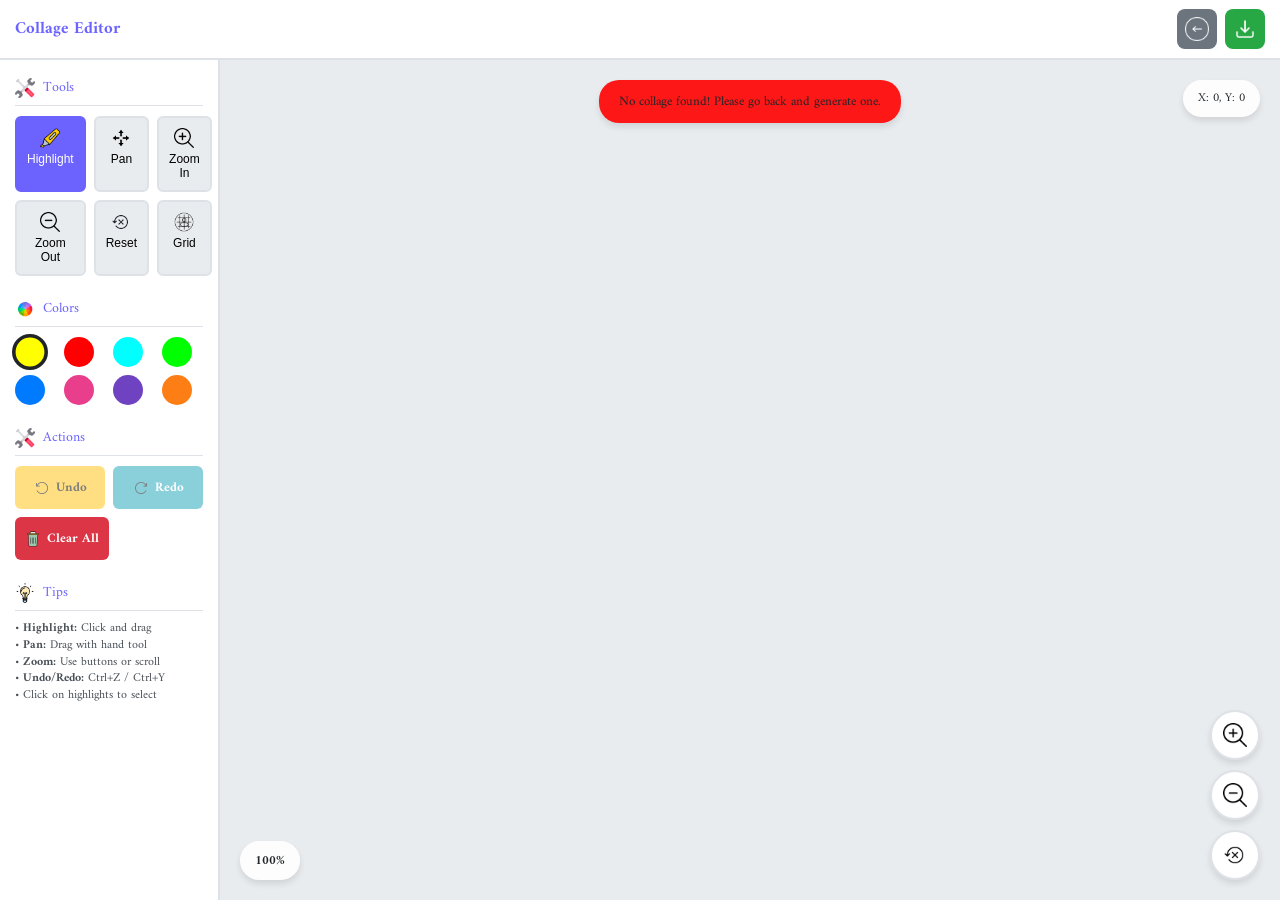
==== commit a8145b32: "Update collage-editor.html" ====
--- a/collage-editor.html
+++ b/collage-editor.html
@@ -352,57 +352,117 @@
             height: 16px;
         }
 
-        /* Color Panel */
-        .mobile-color-panel {
+        /* Color Popup */
+        .color-popup {
             position: fixed;
-            bottom: 120px;
+            top: 0;
             left: 0;
             right: 0;
+            bottom: 0;
+            background: rgba(0, 0, 0, 0.5);
+            z-index: 2000;
+            display: none;
+            align-items: center;
+            justify-content: center;
+        }
+
+        .color-popup-content {
             background: var(--bg-secondary);
-            padding: 15px;
-            border-radius: 15px 15px 0 0;
-            box-shadow: 0 -4px 20px rgba(0,0,0,0.15);
-            z-index: 999;
-            display: none;
-            flex-direction: column;
-            gap: 15px;
-        }
-
-        .color-panel-title {
+            border-radius: 15px;
+            padding: 20px;
+            width: 90%;
+            max-width: 400px;
+            box-shadow: 0 10px 30px rgba(0, 0, 0, 0.3);
+            animation: popupFadeIn 0.3s ease;
+        }
+
+        @keyframes popupFadeIn {
+            from {
+                opacity: 0;
+                transform: scale(0.9);
+            }
+            to {
+                opacity: 1;
+                transform: scale(1);
+            }
+        }
+
+        .color-popup-header {
             display: flex;
             align-items: center;
             justify-content: space-between;
+            margin-bottom: 20px;
+            padding-bottom: 10px;
+            border-bottom: 2px solid var(--border-color);
+        }
+
+        .color-popup-title {
             color: var(--accent-color);
+            font-size: 1.2em;
             font-weight: bold;
-        }
-
-        .color-panel-close {
+            display: flex;
+            align-items: center;
+            gap: 10px;
+        }
+
+        .color-popup-close {
             background: none;
             border: none;
-            font-size: 20px;
+            font-size: 24px;
             cursor: pointer;
             color: var(--text-muted);
-        }
-
-        .color-panel-grid {
+            width: 36px;
+            height: 36px;
+            display: flex;
+            align-items: center;
+            justify-content: center;
+            border-radius: 50%;
+            transition: all 0.3s;
+        }
+
+        .color-popup-close:hover {
+            background: var(--bg-tertiary);
+            color: var(--text-primary);
+        }
+
+        .color-popup-grid {
             display: grid;
             grid-template-columns: repeat(4, 1fr);
             gap: 15px;
-            justify-items: center;
-        }
-
-        .mobile-color-btn {
-            width: 40px;
-            height: 40px;
+            margin-bottom: 20px;
+        }
+
+        .color-popup-btn {
+            width: 60px;
+            height: 60px;
             border-radius: 50%;
-            border: 3px solid transparent;
+            border: 4px solid transparent;
             cursor: pointer;
             transition: all 0.3s;
-        }
-
-        .mobile-color-btn.active {
-            border-color: var(--text-primary);
-            transform: scale(1.2);
+            margin: 0 auto;
+            display: flex;
+            align-items: center;
+            justify-content: center;
+        }
+
+        .color-popup-btn.active {
+            border-color: var(--accent-color);
+            transform: scale(1.1);
+            box-shadow: 0 0 15px rgba(0, 0, 0, 0.2);
+        }
+
+        .color-popup-btn span {
+            color: white;
+            font-weight: bold;
+            font-size: 12px;
+            text-shadow: 1px 1px 2px rgba(0, 0, 0, 0.5);
+        }
+
+        .color-popup-footer {
+            text-align: center;
+            color: var(--text-secondary);
+            font-size: 12px;
+            margin-top: 15px;
         }
 
         /* Canvas Container */
@@ -411,6 +471,8 @@
             position: relative;
             overflow: hidden;
             background: var(--bg-tertiary);
+            -webkit-user-select: none;
+            user-select: none;
         }
 
         #collageCanvas {
@@ -419,6 +481,8 @@
             left: 0;
             cursor: crosshair;
             transform-origin: 0 0;
+            -webkit-tap-highlight-color: transparent;
+            touch-action: none;
         }
 
         /* Zoom Controls */
@@ -430,6 +494,7 @@
             flex-direction: column;
             gap: 10px;
             z-index: 100;
+            pointer-events: auto;
         }
 
         .zoom-control-btn {
@@ -447,6 +512,7 @@
             color: var(--text-primary);
             transition: all 0.3s;
             box-shadow: var(--shadow);
+            -webkit-tap-highlight-color: transparent;
         }
 
         .zoom-control-btn img {
@@ -477,6 +543,7 @@
             color: var(--text-primary);
             box-shadow: var(--shadow);
             z-index: 100;
+            pointer-events: none;
         }
 
         .info-message {
@@ -511,6 +578,7 @@
             color: var(--text-primary);
             box-shadow: var(--shadow);
             z-index: 100;
+            pointer-events: none;
         }
 
         /* Responsive Design */
@@ -522,10 +590,6 @@
             .mobile-toolbar {
                 display: none !important;
             }
-            
-            .mobile-color-panel {
-                display: none !important;
-            }
         }
 
         @media (max-width: 768px) {
@@ -550,6 +614,8 @@
             .zoom-display {
                 bottom: 160px;
                 left: 10px;
+                font-size: 12px;
+                padding: 6px 12px;
             }
             
             .cursor-coordinates {
@@ -578,6 +644,16 @@
                 width: 36px;
                 height: 36px;
                 padding: 6px;
+            }
+            
+            .zoom-control-btn {
+                width: 44px;
+                height: 44px;
+            }
+            
+            .zoom-control-btn img {
+                width: 20px;
+                height: 20px;
             }
         }
 
@@ -697,13 +773,13 @@
                 <div class="info-message" id="infoMessage"></div>
                 <div class="cursor-coordinates" id="cursorCoordinates">X: 0, Y: 0</div>
                 <div class="zoom-controls">
-                    <button class="zoom-control-btn" onclick="zoomIn()">
+                    <button class="zoom-control-btn" id="zoomInBtn" onclick="zoomIn()">
                         <img src="assets/zoom-in.png" alt="Zoom In">
                     </button>
-                    <button class="zoom-control-btn" onclick="zoomOut()">
+                    <button class="zoom-control-btn" id="zoomOutBtn" onclick="zoomOut()">
                         <img src="assets/zoom-out.png" alt="Zoom Out">
                     </button>
-                    <button class="zoom-control-btn" onclick="resetView()">
+                    <button class="zoom-control-btn" id="resetViewBtn" onclick="resetView()">
                         <img src="assets/reset.png" alt="Reset View">
                     </button>
                 </div>
@@ -720,7 +796,7 @@
                         <img src="assets/pan.png" alt="Pan">
                         <span>Pan</span>
                     </button>
-                    <button class="mobile-tool-btn" onclick="toggleColorPanel()">
+                    <button class="mobile-tool-btn" onclick="openColorPopup()">
                         <img src="assets/colors.png" alt="Colors">
                         <span>Colors</span>
                     </button>
@@ -745,21 +821,45 @@
                 </div>
             </div>
             
-            <!-- Mobile Color Panel -->
-            <div class="mobile-color-panel" id="mobileColorPanel">
-                <div class="color-panel-title">
-                    <span>Select Color</span>
-                    <button class="color-panel-close" onclick="toggleColorPanel()">×</button>
-                </div>
-                <div class="color-panel-grid">
-                    <div class="mobile-color-btn highlight-yellow active" data-color="#ffff00" onclick="setMobileHighlightColor(this)"></div>
-                    <div class="mobile-color-btn highlight-red" data-color="#ff0000" onclick="setMobileHighlightColor(this)"></div>
-                    <div class="mobile-color-btn highlight-cyan" data-color="#00ffff" onclick="setMobileHighlightColor(this)"></div>
-                    <div class="mobile-color-btn highlight-lime" data-color="#00ff00" onclick="setMobileHighlightColor(this)"></div>
-                    <div class="mobile-color-btn highlight-blue" data-color="#007bff" onclick="setMobileHighlightColor(this)"></div>
-                    <div class="mobile-color-btn highlight-pink" data-color="#e83e8c" onclick="setMobileHighlightColor(this)"></div>
-                    <div class="mobile-color-btn highlight-purple" data-color="#6f42c1" onclick="setMobileHighlightColor(this)"></div>
-                    <div class="mobile-color-btn highlight-orange" data-color="#fd7e14" onclick="setMobileHighlightColor(this)"></div>
+            <!-- Color Popup -->
+            <div class="color-popup" id="colorPopup">
+                <div class="color-popup-content">
+                    <div class="color-popup-header">
+                        <div class="color-popup-title">
+                            <img src="assets/colors.png" alt="Colors" style="width: 24px; height: 24px;">
+                            Select Highlight Color
+                        </div>
+                        <button class="color-popup-close" onclick="closeColorPopup()">×</button>
+                    </div>
+                    <div class="color-popup-grid">
+                        <div class="color-popup-btn highlight-yellow active" data-color="#ffff00" onclick="setPopupHighlightColor(this)">
+                            <span>Yellow</span>
+                        </div>
+                        <div class="color-popup-btn highlight-red" data-color="#ff0000" onclick="setPopupHighlightColor(this)">
+                            <span>Red</span>
+                        </div>
+                        <div class="color-popup-btn highlight-cyan" data-color="#00ffff" onclick="setPopupHighlightColor(this)">
+                            <span>Cyan</span>
+                        </div>
+                        <div class="color-popup-btn highlight-lime" data-color="#00ff00" onclick="setPopupHighlightColor(this)">
+                            <span>Green</span>
+                        </div>
+                        <div class="color-popup-btn highlight-blue" data-color="#007bff" onclick="setPopupHighlightColor(this)">
+                            <span>Blue</span>
+                        </div>
+                        <div class="color-popup-btn highlight-pink" data-color="#e83e8c" onclick="setPopupHighlightColor(this)">
+                            <span>Pink</span>
+                        </div>
+                        <div class="color-popup-btn highlight-purple" data-color="#6f42c1" onclick="setPopupHighlightColor(this)">
+                            <span>Purple</span>
+                        </div>
+                        <div class="color-popup-btn highlight-orange" data-color="#fd7e14" onclick="setPopupHighlightColor(this)">
+                            <span>Orange</span>
+                        </div>
+                    </div>
+                    <div class="color-popup-footer">
+                        Click on a color to select it for highlighting
+                    </div>
                 </div>
             </div>
         </div>
@@ -789,6 +889,11 @@
         let isResizing = false;
         let resizeHandle = -1;
         let isMoving = false;
+        let lastTouchDistance = null;
+        let initialPinchDistance = null;
+        let initialScale = 1;
+        let initialOffsetX = 0;
+        let initialOffsetY = 0;
 
         // Initialize editor
         function initEditor() {
@@ -807,7 +912,9 @@
                 setupCanvas();
                 render();
                 setupEventListeners();
+                setupTouchEvents();
                 updateMobileUndoRedoButtons();
+                setupZoomButtonListeners();
             };
             collageImage.src = collageDataUrl;
         }
@@ -865,6 +972,37 @@
                 `X: ${Math.round(canvasX)}, Y: ${Math.round(canvasY)}`;
         }
 
+        // Setup zoom button listeners to prevent event bubbling
+        function setupZoomButtonListeners() {
+            const zoomInBtn = document.getElementById('zoomInBtn');
+            const zoomOutBtn = document.getElementById('zoomOutBtn');
+            const resetViewBtn = document.getElementById('resetViewBtn');
+            
+            if (zoomInBtn) {
+                zoomInBtn.addEventListener('click', function(e) {
+                    e.stopPropagation();
+                    e.preventDefault();
+                    zoomIn();
+                });
+            }
+            
+            if (zoomOutBtn) {
+                zoomOutBtn.addEventListener('click', function(e) {
+                    e.stopPropagation();
+                    e.preventDefault();
+                    zoomOut();
+                });
+            }
+            
+            if (resetViewBtn) {
+                resetViewBtn.addEventListener('click', function(e) {
+                    e.stopPropagation();
+                    e.preventDefault();
+                    resetView();
+                });
+            }
+        }
+
         function setTool(tool) {
             currentTool = tool;
             
@@ -889,10 +1027,9 @@
             document.querySelectorAll('.mobile-tool-btn').forEach(btn => {
                 btn.classList.remove('active');
             });
-            event.target.closest('.mobile-tool-btn').classList.add('active');
-            
-            // Close color panel if open
-            document.getElementById('mobileColorPanel').classList.add('hidden');
+            if (event && event.target.closest('.mobile-tool-btn')) {
+                event.target.closest('.mobile-tool-btn').classList.add('active');
+            }
             
             // Update cursor
             updateCursorForTool();
@@ -910,6 +1047,14 @@
             }
         }
 
+        function openColorPopup() {
+            document.getElementById('colorPopup').style.display = 'flex';
+        }
+
+        function closeColorPopup() {
+            document.getElementById('colorPopup').style.display = 'none';
+        }
+
         function setHighlightColor(button) {
             document.querySelectorAll('.color-btn').forEach(btn => {
                 btn.classList.remove('active');
@@ -919,14 +1064,14 @@
             showMessage(`Color changed`);
         }
 
-        function setMobileHighlightColor(button) {
-            document.querySelectorAll('.mobile-color-btn').forEach(btn => {
+        function setPopupHighlightColor(button) {
+            document.querySelectorAll('.color-popup-btn').forEach(btn => {
                 btn.classList.remove('active');
             });
             button.classList.add('active');
             currentHighlightColor = button.getAttribute('data-color');
             
-            // Also update desktop color buttons
+            // Also update desktop and mobile color buttons
             document.querySelectorAll('.color-btn').forEach(btn => {
                 btn.classList.remove('active');
                 if (btn.getAttribute('data-color') === currentHighlightColor) {
@@ -934,15 +1079,10 @@
                 }
             });
             
-            // Close color panel on mobile
-            document.getElementById('mobileColorPanel').classList.add('hidden');
-            
-            showMessage(`Color changed`);
-        }
-
-        function toggleColorPanel() {
-            const panel = document.getElementById('mobileColorPanel');
-            panel.classList.toggle('hidden');
+            // Close popup
+            closeColorPopup();
+            
+            showMessage(`Color changed to ${button.querySelector('span').textContent}`);
         }
 
         function getCanvasCoordinates(clientX, clientY) {
@@ -963,10 +1103,27 @@
             container.addEventListener('mouseup', handleMouseUp);
             container.addEventListener('wheel', handleWheel);
             
-            // Touch events for mobile
-            container.addEventListener('touchstart', handleTouchStart, { passive: false });
-            container.addEventListener('touchmove', handleTouchMove, { passive: false });
-            container.addEventListener('touchend', handleTouchEnd);
+            // Prevent default touch behavior
+            container.addEventListener('touchstart', function(e) {
+                if (e.target.closest('.zoom-controls')) {
+                    return; // Allow zoom buttons to work
+                }
+                e.preventDefault();
+            }, { passive: false });
+            
+            container.addEventListener('touchmove', function(e) {
+                if (e.target.closest('.zoom-controls')) {
+                    return; // Allow zoom buttons to work
+                }
+                e.preventDefault();
+            }, { passive: false });
+            
+            container.addEventListener('touchend', function(e) {
+                if (e.target.closest('.zoom-controls')) {
+                    return; // Allow zoom buttons to work
+                }
+                e.preventDefault();
+            }, { passive: false });
             
             // Keyboard shortcuts
             document.addEventListener('keydown', handleKeyDown);
@@ -975,17 +1132,23 @@
             container.addEventListener('mousemove', (e) => {
                 updateCursorCoordinates(e.clientX, e.clientY);
             });
-            
-            container.addEventListener('touchmove', (e) => {
-                if (e.touches.length === 1) {
-                    const touch = e.touches[0];
-                    updateCursorCoordinates(touch.clientX, touch.clientY);
-                }
-            });
+        }
+
+        function setupTouchEvents() {
+            const container = document.getElementById('canvasContainer');
+            
+            container.addEventListener('touchstart', handleTouchStart, { passive: false });
+            container.addEventListener('touchmove', handleTouchMove, { passive: false });
+            container.addEventListener('touchend', handleTouchEnd, { passive: false });
         }
 
         function handleMouseDown(e) {
             e.preventDefault();
+            // Check if clicking on zoom controls
+            if (e.target.closest('.zoom-controls')) {
+                return;
+            }
+            
             const coords = getCanvasCoordinates(e.clientX, e.clientY);
             
             if (currentTool === 'pan') {
@@ -1041,6 +1204,11 @@
 
         function handleMouseMove(e) {
             e.preventDefault();
+            // Check if over zoom controls
+            if (e.target.closest('.zoom-controls')) {
+                return;
+            }
+            
             const coords = getCanvasCoordinates(e.clientX, e.clientY);
             
             if (isPanning) {
@@ -1095,32 +1263,106 @@
         }
 
         function handleTouchStart(e) {
-            e.preventDefault();
             if (e.touches.length === 1) {
+                // Single touch - treat as mouse event
                 const touch = e.touches[0];
                 handleMouseDown({ 
                     clientX: touch.clientX, 
                     clientY: touch.clientY, 
-                    preventDefault: () => {} 
+                    preventDefault: () => {},
+                    target: e.target
                 });
+            } else if (e.touches.length === 2) {
+                // Two fingers - start pinch zoom
+                const touch1 = e.touches[0];
+                const touch2 = e.touches[1];
+                
+                // Calculate distance between fingers
+                const dx = touch2.clientX - touch1.clientX;
+                const dy = touch2.clientY - touch1.clientY;
+                lastTouchDistance = Math.sqrt(dx * dx + dy * dy);
+                
+                // Store initial values for smooth zooming
+                initialPinchDistance = lastTouchDistance;
+                initialScale = scale;
+                initialOffsetX = offsetX;
+                initialOffsetY = offsetY;
+                
+                // Calculate midpoint for zoom center
+                const container = document.getElementById('canvasContainer');
+                const rect = container.getBoundingClientRect();
+                const midX = (touch1.clientX + touch2.clientX) / 2 - rect.left;
+                const midY = (touch1.clientY + touch2.clientY) / 2 - rect.top;
+                
+                // Store midpoint for centering zoom
+                pinchCenterX = (midX - offsetX) / scale;
+                pinchCenterY = (midY - offsetY) / scale;
             }
         }
 
         function handleTouchMove(e) {
-            e.preventDefault();
+            if (e.touches.length === 1 && !isPanning && currentTool !== 'pan') {
+                // Single touch but not panning - ignore
+                return;
+            }
+            
             if (e.touches.length === 1) {
+                // Single touch - treat as mouse move
                 const touch = e.touches[0];
                 handleMouseMove({ 
                     clientX: touch.clientX, 
                     clientY: touch.clientY, 
-                    preventDefault: () => {} 
+                    preventDefault: () => {},
+                    target: e.target
                 });
+            } else if (e.touches.length === 2) {
+                // Two fingers - handle pinch zoom
+                const touch1 = e.touches[0];
+                const touch2 = e.touches[1];
+                
+                // Calculate current distance
+                const dx = touch2.clientX - touch1.clientX;
+                const dy = touch2.clientY - touch1.clientY;
+                const currentDistance = Math.sqrt(dx * dx + dy * dy);
+                
+                if (lastTouchDistance !== null) {
+                    // Calculate zoom factor
+                    const zoomFactor = currentDistance / initialPinchDistance;
+                    const newScale = initialScale * zoomFactor;
+                    
+                    // Clamp scale
+                    scale = Math.max(0.1, Math.min(5, newScale));
+                    
+                    // Calculate midpoint for zoom center
+                    const container = document.getElementById('canvasContainer');
+                    const rect = container.getBoundingClientRect();
+                    const midX = (touch1.clientX + touch2.clientX) / 2 - rect.left;
+                    const midY = (touch1.clientY + touch2.clientY) / 2 - rect.top;
+                    
+                    // Adjust offset to zoom around the midpoint
+                    offsetX = midX - pinchCenterX * scale;
+                    offsetY = midY - pinchCenterY * scale;
+                    
+                    updateCanvasTransform();
+                    updateZoomDisplay();
+                    render();
+                }
+                
+                lastTouchDistance = currentDistance;
             }
         }
 
         function handleTouchEnd(e) {
-            e.preventDefault();
-            handleMouseUp({ preventDefault: () => {} });
+            if (e.touches.length === 0) {
+                // All fingers lifted
+                handleMouseUp({ preventDefault: () => {} });
+                lastTouchDistance = null;
+                initialPinchDistance = null;
+            } else if (e.touches.length === 1) {
+                // One finger left - reset for single touch
+                lastTouchDistance = null;
+                initialPinchDistance = null;
+            }
         }
 
         function handleWheel(e) {
@@ -1290,6 +1532,7 @@
             updateCanvasTransform();
             updateZoomDisplay();
             render();
+            showMessage('Zoomed in');
         }
 
         function zoomOut() {
@@ -1298,6 +1541,7 @@
             updateCanvasTransform();
             updateZoomDisplay();
             render();
+            showMessage('Zoomed out');
         }
 
         function resetView() {
@@ -1312,6 +1556,7 @@
             updateCanvasTransform();
             updateZoomDisplay();
             render();
+            showMessage('View reset');
         }
 
         function toggleGrid() {
@@ -1452,7 +1697,7 @@
             if (window.innerWidth < 769) {
                 // Mobile layout adjustments
                 const container = document.getElementById('canvasContainer');
-                if (container) {
+                if (container && canvas) {
                     const containerWidth = container.clientWidth;
                     const containerHeight = container.clientHeight;
                     const scaleX = containerWidth / canvas.width;
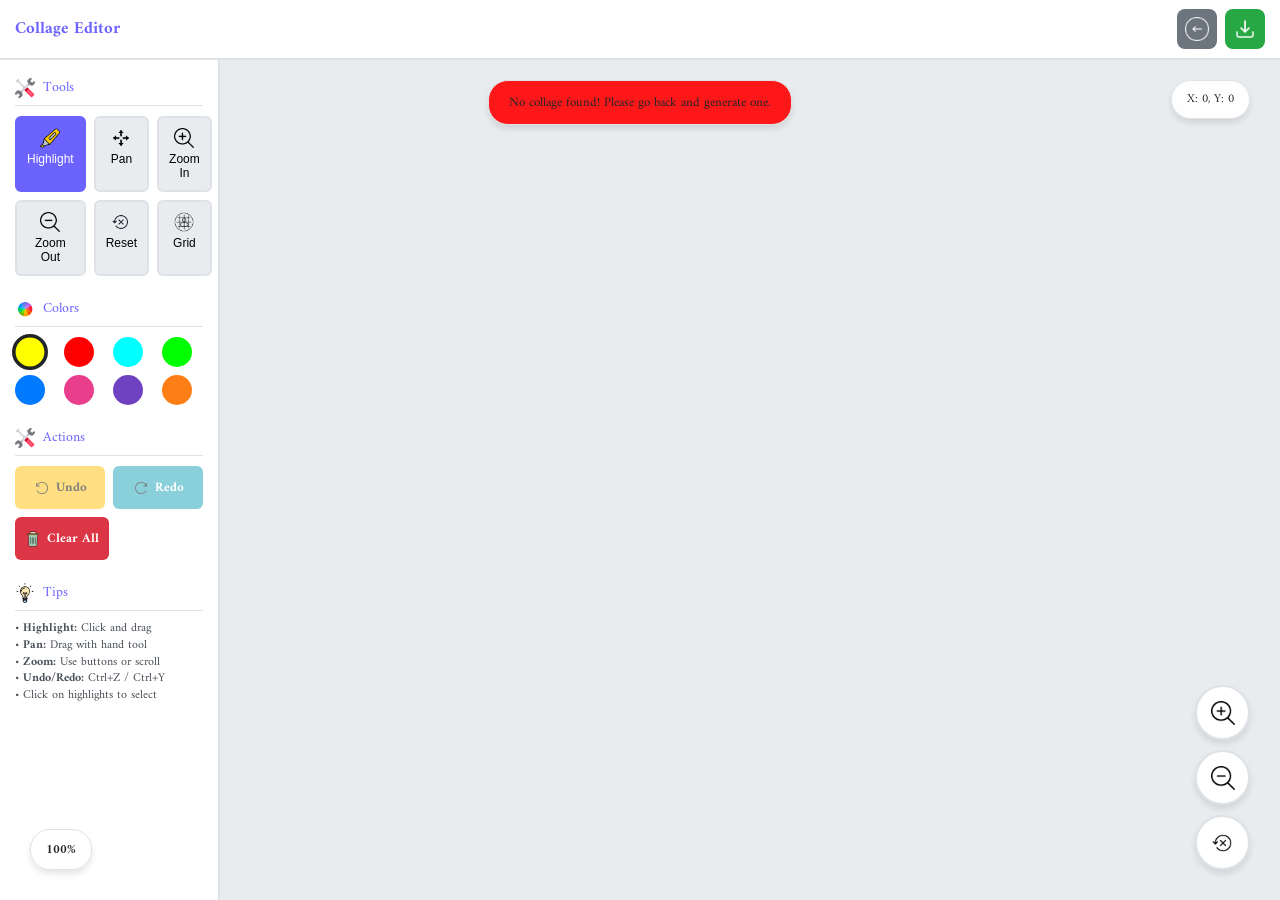
==== commit 15b7aca2: "Update collage-editor.html" ====
--- a/collage-editor.html
+++ b/collage-editor.html
@@ -81,6 +81,8 @@
             align-items: center;
             justify-content: center;
             transition: all 0.3s;
+            z-index: 1001;
+            position: relative;
         }
 
         .icon-btn:hover {
@@ -132,6 +134,7 @@
             overflow-y: auto;
             flex-shrink: 0;
             display: none;
+            z-index: 100;
         }
 
         .toolbar-section {
@@ -352,117 +355,70 @@
             height: 16px;
         }
 
-        /* Color Popup */
-        .color-popup {
+        /* Color Panel */
+        .mobile-color-panel {
             position: fixed;
-            top: 0;
-            left: 0;
-            right: 0;
-            bottom: 0;
-            background: rgba(0, 0, 0, 0.5);
-            z-index: 2000;
+            bottom: 120px;
+            left: 10px;
+            right: 10px;
+            background: var(--bg-secondary);
+            padding: 20px;
+            border-radius: 15px;
+            box-shadow: 0 -4px 20px rgba(0,0,0,0.15);
+            z-index: 999;
             display: none;
-            align-items: center;
-            justify-content: center;
-        }
-
-        .color-popup-content {
-            background: var(--bg-secondary);
-            border-radius: 15px;
-            padding: 20px;
-            width: 90%;
-            max-width: 400px;
-            box-shadow: 0 10px 30px rgba(0, 0, 0, 0.3);
-            animation: popupFadeIn 0.3s ease;
-        }
-
-        @keyframes popupFadeIn {
-            from {
-                opacity: 0;
-                transform: scale(0.9);
-            }
-            to {
-                opacity: 1;
-                transform: scale(1);
-            }
-        }
-
-        .color-popup-header {
+            flex-direction: column;
+            gap: 15px;
+            border: 2px solid var(--border-color);
+        }
+
+        .color-panel-title {
             display: flex;
             align-items: center;
             justify-content: space-between;
-            margin-bottom: 20px;
-            padding-bottom: 10px;
-            border-bottom: 2px solid var(--border-color);
-        }
-
-        .color-popup-title {
             color: var(--accent-color);
-            font-size: 1.2em;
             font-weight: bold;
-            display: flex;
-            align-items: center;
-            gap: 10px;
-        }
-
-        .color-popup-close {
+            font-size: 1.1em;
+        }
+
+        .color-panel-close {
             background: none;
             border: none;
             font-size: 24px;
             cursor: pointer;
             color: var(--text-muted);
-            width: 36px;
-            height: 36px;
+            width: 30px;
+            height: 30px;
             display: flex;
             align-items: center;
             justify-content: center;
             border-radius: 50%;
-            transition: all 0.3s;
-        }
-
-        .color-popup-close:hover {
+        }
+
+        .color-panel-close:hover {
             background: var(--bg-tertiary);
-            color: var(--text-primary);
-        }
-
-        .color-popup-grid {
+        }
+
+        .color-panel-grid {
             display: grid;
             grid-template-columns: repeat(4, 1fr);
-            gap: 15px;
-            margin-bottom: 20px;
-        }
-
-        .color-popup-btn {
-            width: 60px;
-            height: 60px;
+            gap: 20px;
+            justify-items: center;
+        }
+
+        .mobile-color-btn {
+            width: 50px;
+            height: 50px;
             border-radius: 50%;
-            border: 4px solid transparent;
+            border: 3px solid transparent;
             cursor: pointer;
             transition: all 0.3s;
-            margin: 0 auto;
-            display: flex;
-            align-items: center;
-            justify-content: center;
-        }
-
-        .color-popup-btn.active {
-            border-color: var(--accent-color);
+        }
+
+        .mobile-color-btn.active {
+            border-color: var(--text-primary);
             transform: scale(1.1);
-            box-shadow: 0 0 15px rgba(0, 0, 0, 0.2);
-        }
-
-        .color-popup-btn span {
-            color: white;
-            font-weight: bold;
-            font-size: 12px;
-            text-shadow: 1px 1px 2px rgba(0, 0, 0, 0.5);
-        }
-
-        .color-popup-footer {
-            text-align: center;
-            color: var(--text-secondary);
-            font-size: 12px;
-            margin-top: 15px;
+            box-shadow: 0 4px 8px rgba(0,0,0,0.2);
         }
 
         /* Canvas Container */
@@ -471,8 +427,6 @@
             position: relative;
             overflow: hidden;
             background: var(--bg-tertiary);
-            -webkit-user-select: none;
-            user-select: none;
         }
 
         #collageCanvas {
@@ -481,25 +435,26 @@
             left: 0;
             cursor: crosshair;
             transform-origin: 0 0;
+            -webkit-user-select: none;
+            user-select: none;
+            -webkit-touch-callout: none;
             -webkit-tap-highlight-color: transparent;
-            touch-action: none;
-        }
-
-        /* Zoom Controls */
+        }
+
+        /* Zoom Controls - FIXED POSITIONING */
         .zoom-controls {
-            position: absolute;
-            bottom: 20px;
-            right: 20px;
+            position: fixed; /* Changed from absolute to fixed */
+            bottom: 140px; /* Position above mobile toolbar */
+            right: 15px;
             display: flex;
             flex-direction: column;
             gap: 10px;
-            z-index: 100;
-            pointer-events: auto;
+            z-index: 1002; /* Higher than canvas */
         }
 
         .zoom-control-btn {
-            width: 50px;
-            height: 50px;
+            width: 55px;
+            height: 55px;
             background: var(--bg-secondary);
             border: 2px solid var(--border-color);
             border-radius: 50%;
@@ -512,6 +467,7 @@
             color: var(--text-primary);
             transition: all 0.3s;
             box-shadow: var(--shadow);
+            z-index: 1003;
             -webkit-tap-highlight-color: transparent;
         }
 
@@ -521,46 +477,50 @@
             filter: brightness(0) saturate(100%);
         }
 
-        .zoom-control-btn:hover {
+        .zoom-control-btn:active {
             background: var(--accent-color);
             color: white;
             border-color: var(--accent-color);
-        }
-
-        .zoom-control-btn:hover img {
+            transform: scale(0.95);
+        }
+
+        .zoom-control-btn:active img {
             filter: brightness(0) invert(1);
         }
 
         .zoom-display {
-            position: absolute;
-            bottom: 20px;
-            left: 20px;
-            background: rgba(255, 255, 255, 0.9);
+            position: fixed; /* Changed from absolute to fixed */
+            bottom: 140px;
+            left: 15px;
+            background: rgba(255, 255, 255, 0.95);
             padding: 8px 15px;
             border-radius: 20px;
             font-size: 13px;
             font-weight: bold;
             color: var(--text-primary);
             box-shadow: var(--shadow);
-            z-index: 100;
-            pointer-events: none;
+            z-index: 1002;
+            border: 1px solid var(--border-color);
         }
 
         .info-message {
-            position: absolute;
-            top: 20px;
+            position: fixed;
+            top: 70px;
             left: 50%;
             transform: translateX(-50%);
-            background: rgba(255, 255, 255, 0.9);
+            background: rgba(255, 255, 255, 0.95);
             padding: 10px 20px;
             border-radius: 20px;
             font-size: 13px;
             color: var(--text-primary);
             box-shadow: var(--shadow);
-            z-index: 100;
+            z-index: 1002;
             opacity: 0;
             transition: opacity 0.3s;
             pointer-events: none;
+            border: 1px solid var(--border-color);
+            max-width: 90%;
+            text-align: center;
         }
 
         .info-message.show {
@@ -568,17 +528,17 @@
         }
 
         .cursor-coordinates {
-            position: absolute;
-            top: 20px;
-            right: 20px;
-            background: rgba(255, 255, 255, 0.9);
+            position: fixed;
+            top: 70px;
+            right: 15px;
+            background: rgba(255, 255, 255, 0.95);
             padding: 8px 15px;
             border-radius: 20px;
             font-size: 12px;
             color: var(--text-primary);
             box-shadow: var(--shadow);
-            z-index: 100;
-            pointer-events: none;
+            z-index: 1002;
+            border: 1px solid var(--border-color);
         }
 
         /* Responsive Design */
@@ -590,6 +550,29 @@
             .mobile-toolbar {
                 display: none !important;
             }
+            
+            .mobile-color-panel {
+                display: none !important;
+            }
+            
+            .zoom-controls {
+                bottom: 30px;
+                right: 30px;
+            }
+            
+            .zoom-display {
+                bottom: 30px;
+                left: 30px;
+            }
+            
+            .cursor-coordinates {
+                top: 80px;
+                right: 30px;
+            }
+            
+            .info-message {
+                top: 80px;
+            }
         }
 
         @media (max-width: 768px) {
@@ -607,28 +590,26 @@
             }
             
             .zoom-controls {
-                bottom: 160px;
-                right: 10px;
+                bottom: 150px;
+                right: 15px;
             }
             
             .zoom-display {
-                bottom: 160px;
-                left: 10px;
+                bottom: 150px;
+                left: 15px;
+            }
+            
+            .cursor-coordinates {
+                top: 70px;
+                right: 15px;
+                font-size: 10px;
+                padding: 6px 12px;
+            }
+            
+            .info-message {
+                top: 70px;
                 font-size: 12px;
-                padding: 6px 12px;
-            }
-            
-            .cursor-coordinates {
-                top: 10px;
-                right: 10px;
-                font-size: 10px;
-                padding: 6px 10px;
-            }
-            
-            .info-message {
-                top: 10px;
-                font-size: 11px;
-                padding: 8px 15px;
+                padding: 8px 16px;
             }
             
             .header {
@@ -647,19 +628,22 @@
             }
             
             .zoom-control-btn {
-                width: 44px;
-                height: 44px;
-            }
-            
-            .zoom-control-btn img {
-                width: 20px;
-                height: 20px;
+                width: 50px;
+                height: 50px;
             }
         }
 
         /* Utilities */
         .hidden {
             display: none !important;
+        }
+        
+        /* Prevent text selection */
+        .no-select {
+            -webkit-user-select: none;
+            -moz-user-select: none;
+            -ms-user-select: none;
+            user-select: none;
         }
     </style>
 </head>
@@ -796,7 +780,7 @@
                         <img src="assets/pan.png" alt="Pan">
                         <span>Pan</span>
                     </button>
-                    <button class="mobile-tool-btn" onclick="openColorPopup()">
+                    <button class="mobile-tool-btn" onclick="toggleColorPanel()">
                         <img src="assets/colors.png" alt="Colors">
                         <span>Colors</span>
                     </button>
@@ -821,45 +805,21 @@
                 </div>
             </div>
             
-            <!-- Color Popup -->
-            <div class="color-popup" id="colorPopup">
-                <div class="color-popup-content">
-                    <div class="color-popup-header">
-                        <div class="color-popup-title">
-                            <img src="assets/colors.png" alt="Colors" style="width: 24px; height: 24px;">
-                            Select Highlight Color
-                        </div>
-                        <button class="color-popup-close" onclick="closeColorPopup()">×</button>
-                    </div>
-                    <div class="color-popup-grid">
-                        <div class="color-popup-btn highlight-yellow active" data-color="#ffff00" onclick="setPopupHighlightColor(this)">
-                            <span>Yellow</span>
-                        </div>
-                        <div class="color-popup-btn highlight-red" data-color="#ff0000" onclick="setPopupHighlightColor(this)">
-                            <span>Red</span>
-                        </div>
-                        <div class="color-popup-btn highlight-cyan" data-color="#00ffff" onclick="setPopupHighlightColor(this)">
-                            <span>Cyan</span>
-                        </div>
-                        <div class="color-popup-btn highlight-lime" data-color="#00ff00" onclick="setPopupHighlightColor(this)">
-                            <span>Green</span>
-                        </div>
-                        <div class="color-popup-btn highlight-blue" data-color="#007bff" onclick="setPopupHighlightColor(this)">
-                            <span>Blue</span>
-                        </div>
-                        <div class="color-popup-btn highlight-pink" data-color="#e83e8c" onclick="setPopupHighlightColor(this)">
-                            <span>Pink</span>
-                        </div>
-                        <div class="color-popup-btn highlight-purple" data-color="#6f42c1" onclick="setPopupHighlightColor(this)">
-                            <span>Purple</span>
-                        </div>
-                        <div class="color-popup-btn highlight-orange" data-color="#fd7e14" onclick="setPopupHighlightColor(this)">
-                            <span>Orange</span>
-                        </div>
-                    </div>
-                    <div class="color-popup-footer">
-                        Click on a color to select it for highlighting
-                    </div>
+            <!-- Mobile Color Panel -->
+            <div class="mobile-color-panel hidden" id="mobileColorPanel">
+                <div class="color-panel-title">
+                    <span>Select Color</span>
+                    <button class="color-panel-close" onclick="toggleColorPanel()">×</button>
+                </div>
+                <div class="color-panel-grid">
+                    <div class="mobile-color-btn highlight-yellow active" data-color="#ffff00" onclick="setMobileHighlightColor(this)"></div>
+                    <div class="mobile-color-btn highlight-red" data-color="#ff0000" onclick="setMobileHighlightColor(this)"></div>
+                    <div class="mobile-color-btn highlight-cyan" data-color="#00ffff" onclick="setMobileHighlightColor(this)"></div>
+                    <div class="mobile-color-btn highlight-lime" data-color="#00ff00" onclick="setMobileHighlightColor(this)"></div>
+                    <div class="mobile-color-btn highlight-blue" data-color="#007bff" onclick="setMobileHighlightColor(this)"></div>
+                    <div class="mobile-color-btn highlight-pink" data-color="#e83e8c" onclick="setMobileHighlightColor(this)"></div>
+                    <div class="mobile-color-btn highlight-purple" data-color="#6f42c1" onclick="setMobileHighlightColor(this)"></div>
+                    <div class="mobile-color-btn highlight-orange" data-color="#fd7e14" onclick="setMobileHighlightColor(this)"></div>
                 </div>
             </div>
         </div>
@@ -889,16 +849,20 @@
         let isResizing = false;
         let resizeHandle = -1;
         let isMoving = false;
-        let lastTouchDistance = null;
         let initialPinchDistance = null;
-        let initialScale = 1;
-        let initialOffsetX = 0;
-        let initialOffsetY = 0;
+        let initialPinchScale = 1;
 
         // Initialize editor
         function initEditor() {
             canvas = document.getElementById('collageCanvas');
             ctx = canvas.getContext('2d');
+            
+            // Prevent default touch behaviors
+            canvas.addEventListener('touchstart', (e) => {
+                if (e.touches.length > 1) {
+                    e.preventDefault(); // Prevent zoom on pinch
+                }
+            }, { passive: false });
             
             // Load collage from localStorage
             const collageDataUrl = localStorage.getItem('collageDataUrl');
@@ -912,9 +876,8 @@
                 setupCanvas();
                 render();
                 setupEventListeners();
-                setupTouchEvents();
                 updateMobileUndoRedoButtons();
-                setupZoomButtonListeners();
+                setupZoomButtons();
             };
             collageImage.src = collageDataUrl;
         }
@@ -972,37 +935,6 @@
                 `X: ${Math.round(canvasX)}, Y: ${Math.round(canvasY)}`;
         }
 
-        // Setup zoom button listeners to prevent event bubbling
-        function setupZoomButtonListeners() {
-            const zoomInBtn = document.getElementById('zoomInBtn');
-            const zoomOutBtn = document.getElementById('zoomOutBtn');
-            const resetViewBtn = document.getElementById('resetViewBtn');
-            
-            if (zoomInBtn) {
-                zoomInBtn.addEventListener('click', function(e) {
-                    e.stopPropagation();
-                    e.preventDefault();
-                    zoomIn();
-                });
-            }
-            
-            if (zoomOutBtn) {
-                zoomOutBtn.addEventListener('click', function(e) {
-                    e.stopPropagation();
-                    e.preventDefault();
-                    zoomOut();
-                });
-            }
-            
-            if (resetViewBtn) {
-                resetViewBtn.addEventListener('click', function(e) {
-                    e.stopPropagation();
-                    e.preventDefault();
-                    resetView();
-                });
-            }
-        }
-
         function setTool(tool) {
             currentTool = tool;
             
@@ -1027,9 +959,10 @@
             document.querySelectorAll('.mobile-tool-btn').forEach(btn => {
                 btn.classList.remove('active');
             });
-            if (event && event.target.closest('.mobile-tool-btn')) {
-                event.target.closest('.mobile-tool-btn').classList.add('active');
-            }
+            event.target.closest('.mobile-tool-btn').classList.add('active');
+            
+            // Close color panel if open
+            document.getElementById('mobileColorPanel').classList.add('hidden');
             
             // Update cursor
             updateCursorForTool();
@@ -1047,14 +980,6 @@
             }
         }
 
-        function openColorPopup() {
-            document.getElementById('colorPopup').style.display = 'flex';
-        }
-
-        function closeColorPopup() {
-            document.getElementById('colorPopup').style.display = 'none';
-        }
-
         function setHighlightColor(button) {
             document.querySelectorAll('.color-btn').forEach(btn => {
                 btn.classList.remove('active');
@@ -1064,14 +989,14 @@
             showMessage(`Color changed`);
         }
 
-        function setPopupHighlightColor(button) {
-            document.querySelectorAll('.color-popup-btn').forEach(btn => {
+        function setMobileHighlightColor(button) {
+            document.querySelectorAll('.mobile-color-btn').forEach(btn => {
                 btn.classList.remove('active');
             });
             button.classList.add('active');
             currentHighlightColor = button.getAttribute('data-color');
             
-            // Also update desktop and mobile color buttons
+            // Also update desktop color buttons
             document.querySelectorAll('.color-btn').forEach(btn => {
                 btn.classList.remove('active');
                 if (btn.getAttribute('data-color') === currentHighlightColor) {
@@ -1079,10 +1004,66 @@
                 }
             });
             
-            // Close popup
-            closeColorPopup();
-            
-            showMessage(`Color changed to ${button.querySelector('span').textContent}`);
+            showMessage(`Color changed`);
+        }
+
+        function toggleColorPanel() {
+            const panel = document.getElementById('mobileColorPanel');
+            panel.classList.toggle('hidden');
+            
+            // Close other panels if any
+            if (!panel.classList.contains('hidden')) {
+                showMessage('Select a highlight color');
+            }
+        }
+
+        function setupZoomButtons() {
+            // Ensure zoom buttons are clickable
+            const zoomInBtn = document.getElementById('zoomInBtn');
+            const zoomOutBtn = document.getElementById('zoomOutBtn');
+            const resetViewBtn = document.getElementById('resetViewBtn');
+            
+            if (zoomInBtn) {
+                zoomInBtn.addEventListener('touchstart', function(e) {
+                    e.preventDefault();
+                    e.stopPropagation();
+                    zoomIn();
+                }, { passive: false });
+                
+                zoomInBtn.addEventListener('mousedown', function(e) {
+                    e.preventDefault();
+                    e.stopPropagation();
+                    zoomIn();
+                });
+            }
+            
+            if (zoomOutBtn) {
+                zoomOutBtn.addEventListener('touchstart', function(e) {
+                    e.preventDefault();
+                    e.stopPropagation();
+                    zoomOut();
+                }, { passive: false });
+                
+                zoomOutBtn.addEventListener('mousedown', function(e) {
+                    e.preventDefault();
+                    e.stopPropagation();
+                    zoomOut();
+                });
+            }
+            
+            if (resetViewBtn) {
+                resetViewBtn.addEventListener('touchstart', function(e) {
+                    e.preventDefault();
+                    e.stopPropagation();
+                    resetView();
+                }, { passive: false });
+                
+                resetViewBtn.addEventListener('mousedown', function(e) {
+                    e.preventDefault();
+                    e.stopPropagation();
+                    resetView();
+                });
+            }
         }
 
         function getCanvasCoordinates(clientX, clientY) {
@@ -1103,27 +1084,13 @@
             container.addEventListener('mouseup', handleMouseUp);
             container.addEventListener('wheel', handleWheel);
             
-            // Prevent default touch behavior
-            container.addEventListener('touchstart', function(e) {
-                if (e.target.closest('.zoom-controls')) {
-                    return; // Allow zoom buttons to work
-                }
-                e.preventDefault();
-            }, { passive: false });
-            
-            container.addEventListener('touchmove', function(e) {
-                if (e.target.closest('.zoom-controls')) {
-                    return; // Allow zoom buttons to work
-                }
-                e.preventDefault();
-            }, { passive: false });
-            
-            container.addEventListener('touchend', function(e) {
-                if (e.target.closest('.zoom-controls')) {
-                    return; // Allow zoom buttons to work
-                }
-                e.preventDefault();
-            }, { passive: false });
+            // Touch events for mobile
+            container.addEventListener('touchstart', handleTouchStart, { passive: false });
+            container.addEventListener('touchmove', handleTouchMove, { passive: false });
+            container.addEventListener('touchend', handleTouchEnd);
+            
+            // Prevent context menu
+            container.addEventListener('contextmenu', (e) => e.preventDefault());
             
             // Keyboard shortcuts
             document.addEventListener('keydown', handleKeyDown);
@@ -1132,23 +1099,27 @@
             container.addEventListener('mousemove', (e) => {
                 updateCursorCoordinates(e.clientX, e.clientY);
             });
-        }
-
-        function setupTouchEvents() {
-            const container = document.getElementById('canvasContainer');
-            
-            container.addEventListener('touchstart', handleTouchStart, { passive: false });
-            container.addEventListener('touchmove', handleTouchMove, { passive: false });
-            container.addEventListener('touchend', handleTouchEnd, { passive: false });
+            
+            container.addEventListener('touchmove', (e) => {
+                if (e.touches.length === 1) {
+                    const touch = e.touches[0];
+                    updateCursorCoordinates(touch.clientX, touch.clientY);
+                }
+            });
+            
+            // Close color panel when clicking outside
+            document.addEventListener('click', (e) => {
+                const colorPanel = document.getElementById('mobileColorPanel');
+                if (!colorPanel.classList.contains('hidden') && 
+                    !e.target.closest('.mobile-color-panel') && 
+                    !e.target.closest('.mobile-tool-btn[onclick*="toggleColorPanel"]')) {
+                    colorPanel.classList.add('hidden');
+                }
+            });
         }
 
         function handleMouseDown(e) {
             e.preventDefault();
-            // Check if clicking on zoom controls
-            if (e.target.closest('.zoom-controls')) {
-                return;
-            }
-            
             const coords = getCanvasCoordinates(e.clientX, e.clientY);
             
             if (currentTool === 'pan') {
@@ -1204,11 +1175,6 @@
 
         function handleMouseMove(e) {
             e.preventDefault();
-            // Check if over zoom controls
-            if (e.target.closest('.zoom-controls')) {
-                return;
-            }
-            
             const coords = getCanvasCoordinates(e.clientX, e.clientY);
             
             if (isPanning) {
@@ -1263,105 +1229,68 @@
         }
 
         function handleTouchStart(e) {
+            e.preventDefault();
+            
+            if (e.touches.length === 2) {
+                // Pinch zoom start
+                const touch1 = e.touches[0];
+                const touch2 = e.touches[1];
+                initialPinchDistance = Math.hypot(
+                    touch2.clientX - touch1.clientX,
+                    touch2.clientY - touch1.clientY
+                );
+                initialPinchScale = scale;
+                return;
+            }
+            
             if (e.touches.length === 1) {
-                // Single touch - treat as mouse event
                 const touch = e.touches[0];
                 handleMouseDown({ 
                     clientX: touch.clientX, 
                     clientY: touch.clientY, 
-                    preventDefault: () => {},
-                    target: e.target
+                    preventDefault: () => {} 
                 });
-            } else if (e.touches.length === 2) {
-                // Two fingers - start pinch zoom
+            }
+        }
+
+        function handleTouchMove(e) {
+            e.preventDefault();
+            
+            if (e.touches.length === 2 && initialPinchDistance !== null) {
+                // Pinch zoom
                 const touch1 = e.touches[0];
                 const touch2 = e.touches[1];
-                
-                // Calculate distance between fingers
-                const dx = touch2.clientX - touch1.clientX;
-                const dy = touch2.clientY - touch1.clientY;
-                lastTouchDistance = Math.sqrt(dx * dx + dy * dy);
-                
-                // Store initial values for smooth zooming
-                initialPinchDistance = lastTouchDistance;
-                initialScale = scale;
-                initialOffsetX = offsetX;
-                initialOffsetY = offsetY;
-                
-                // Calculate midpoint for zoom center
-                const container = document.getElementById('canvasContainer');
-                const rect = container.getBoundingClientRect();
-                const midX = (touch1.clientX + touch2.clientX) / 2 - rect.left;
-                const midY = (touch1.clientY + touch2.clientY) / 2 - rect.top;
-                
-                // Store midpoint for centering zoom
-                pinchCenterX = (midX - offsetX) / scale;
-                pinchCenterY = (midY - offsetY) / scale;
-            }
-        }
-
-        function handleTouchMove(e) {
-            if (e.touches.length === 1 && !isPanning && currentTool !== 'pan') {
-                // Single touch but not panning - ignore
+                const currentDistance = Math.hypot(
+                    touch2.clientX - touch1.clientX,
+                    touch2.clientY - touch1.clientY
+                );
+                
+                const zoomFactor = currentDistance / initialPinchDistance;
+                scale = initialPinchScale * zoomFactor;
+                scale = Math.max(0.1, Math.min(5, scale));
+                
+                updateCanvasTransform();
+                updateZoomDisplay();
+                render();
                 return;
             }
             
             if (e.touches.length === 1) {
-                // Single touch - treat as mouse move
                 const touch = e.touches[0];
                 handleMouseMove({ 
                     clientX: touch.clientX, 
                     clientY: touch.clientY, 
-                    preventDefault: () => {},
-                    target: e.target
+                    preventDefault: () => {} 
                 });
-            } else if (e.touches.length === 2) {
-                // Two fingers - handle pinch zoom
-                const touch1 = e.touches[0];
-                const touch2 = e.touches[1];
-                
-                // Calculate current distance
-                const dx = touch2.clientX - touch1.clientX;
-                const dy = touch2.clientY - touch1.clientY;
-                const currentDistance = Math.sqrt(dx * dx + dy * dy);
-                
-                if (lastTouchDistance !== null) {
-                    // Calculate zoom factor
-                    const zoomFactor = currentDistance / initialPinchDistance;
-                    const newScale = initialScale * zoomFactor;
-                    
-                    // Clamp scale
-                    scale = Math.max(0.1, Math.min(5, newScale));
-                    
-                    // Calculate midpoint for zoom center
-                    const container = document.getElementById('canvasContainer');
-                    const rect = container.getBoundingClientRect();
-                    const midX = (touch1.clientX + touch2.clientX) / 2 - rect.left;
-                    const midY = (touch1.clientY + touch2.clientY) / 2 - rect.top;
-                    
-                    // Adjust offset to zoom around the midpoint
-                    offsetX = midX - pinchCenterX * scale;
-                    offsetY = midY - pinchCenterY * scale;
-                    
-                    updateCanvasTransform();
-                    updateZoomDisplay();
-                    render();
-                }
-                
-                lastTouchDistance = currentDistance;
             }
         }
 
         function handleTouchEnd(e) {
+            e.preventDefault();
+            
             if (e.touches.length === 0) {
-                // All fingers lifted
+                initialPinchDistance = null;
                 handleMouseUp({ preventDefault: () => {} });
-                lastTouchDistance = null;
-                initialPinchDistance = null;
-            } else if (e.touches.length === 1) {
-                // One finger left - reset for single touch
-                lastTouchDistance = null;
-                initialPinchDistance = null;
             }
         }
 
@@ -1697,7 +1626,7 @@
             if (window.innerWidth < 769) {
                 // Mobile layout adjustments
                 const container = document.getElementById('canvasContainer');
-                if (container && canvas) {
+                if (container) {
                     const containerWidth = container.clientWidth;
                     const containerHeight = container.clientHeight;
                     const scaleX = containerWidth / canvas.width;
